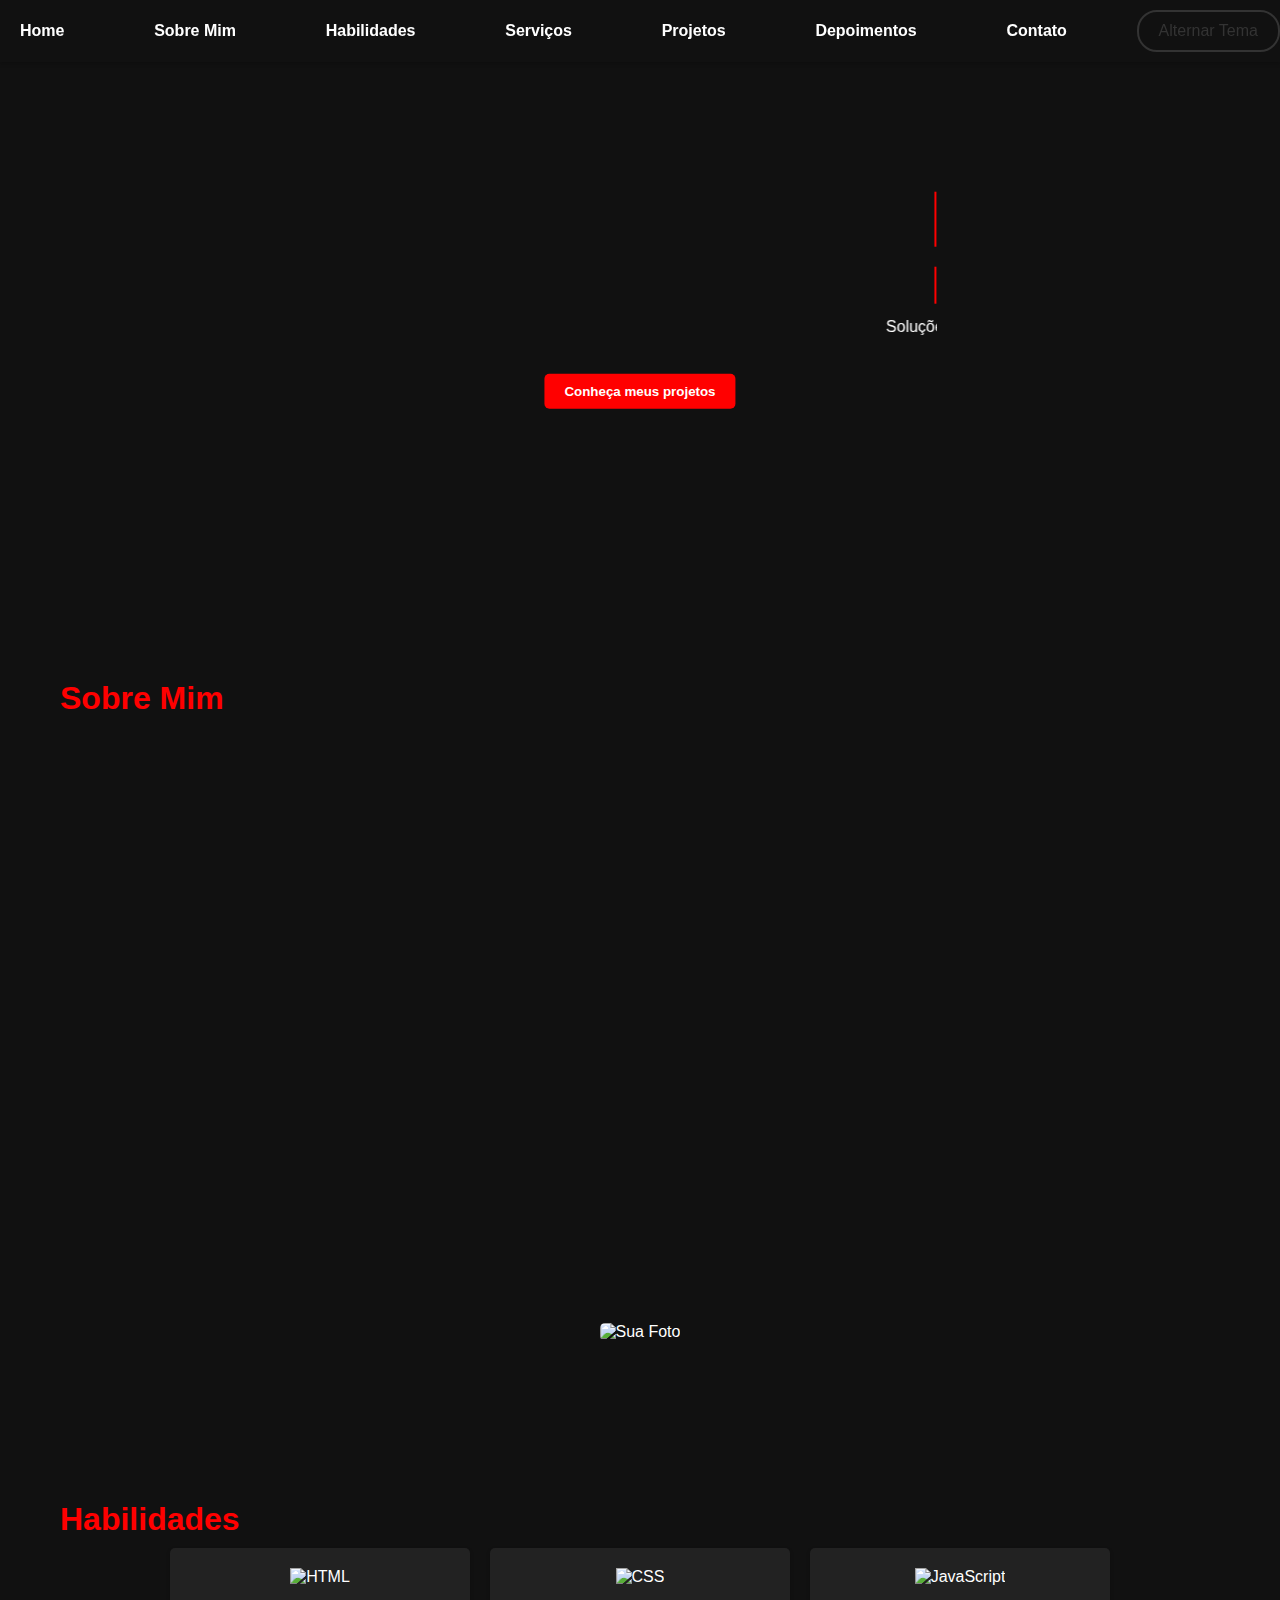
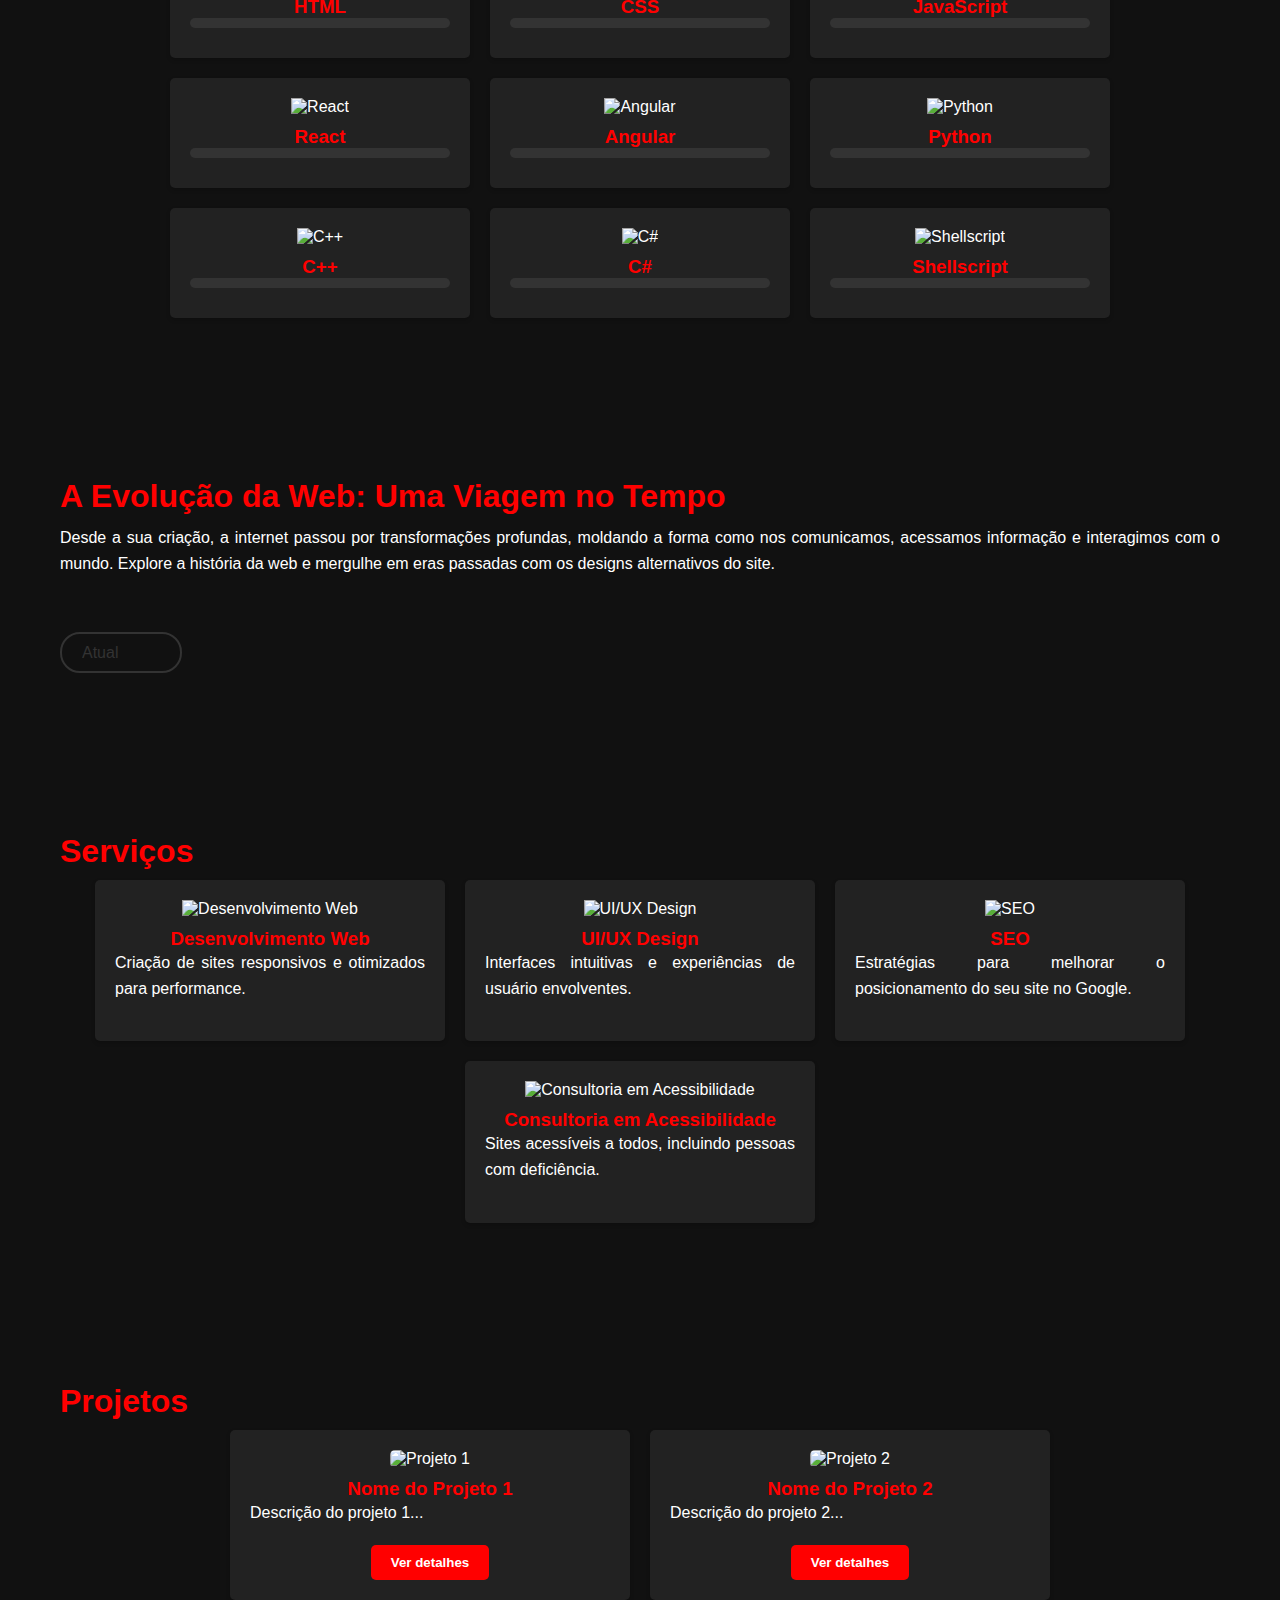
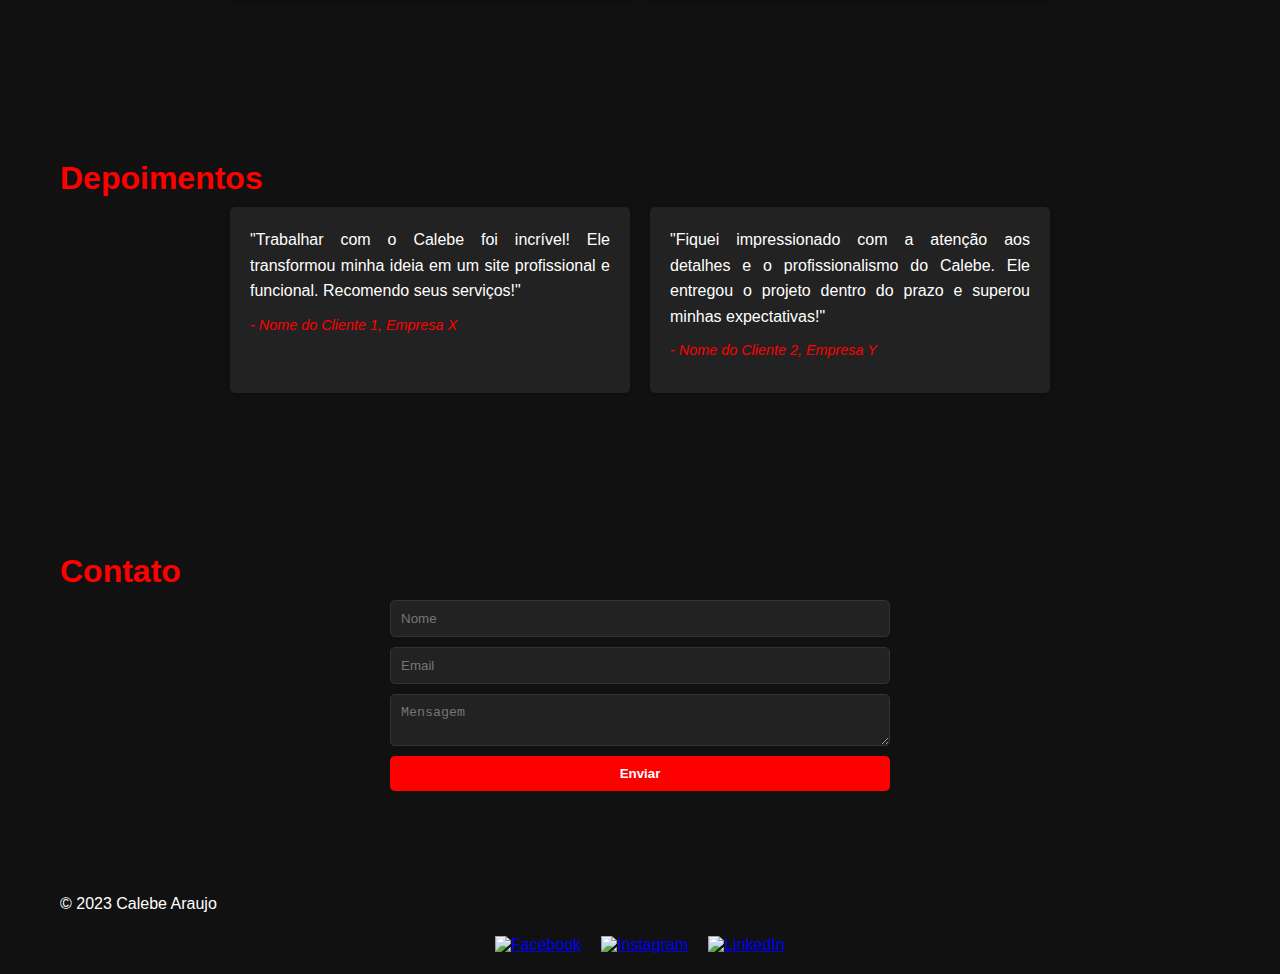
==== index.html @ b4e598ac "Carrocel no titulo" ====
<!DOCTYPE html>
<html lang="pt-BR">
<head>
    <meta charset="UTF-8">
    <meta name="viewport" content="width=device-width, initial-scale=1.0">
    <title>Calebe Araujo - Web Designer & Desenvolvedor</title>
    <link rel="stylesheet" href="./src/styles/styles.css">
    <link rel="stylesheet" href="https://cdnjs.cloudflare.com/ajax/libs/animate.css/4.1.1/animate.css" />
    <link rel="stylesheet" href="" id="theme-style">
    <link rel="stylesheet" href="caminho/para/light-theme.css" id="theme-style">

</head>
<body>
    <div class="page-loader">
        <div class="loader-animation"></div>
    </div>
    
    <header>
            <nav>
                <a href="#home">Home</a>
                <a href="#sobre">Sobre Mim</a>
                <a href="#habilidades">Habilidades</a>
                <a href="#servicos">Serviços</a> 
                <a href="#projetos">Projetos</a>
                <a href="#depoimentos">Depoimentos</a> 
                <a href="#contato">Contato</a>
                <div class="mode-toggle">
                    <button id="mode-toggle-button" class="rounded-button">Alternar Tema</button>
                </div>

            </nav>
    </header>

    <section id="home" class="hero-section">
        <div class="hero">
            <div class="container">
                <div class="hero-text">
                    <h1 class="typing-animation">Calebe Araujo</h1>
                    <h2 class="typing-animation">Web Designer & Desenvolvedor</h2>
                    <marquee behavior="" direction=""><p>Soluções inovadoras e impactantes para o seu negócio.</p></marquee>
                    <button class="btn">Conheça meus projetos</button>
                </div>
            </div>
        </div>
    </section>

    <section id="sobre" class="section">
        <div class="container">
            <h2>Sobre Mim</h2>
            <div class="about-content">
                <div class="about-text"> 
                    <p>Aos 12 anos, me aventurei no mundo da programação com o Scratch-MIT, abrindo as portas para um universo de possibilidades. Mergulhei no fascinante mundo do webdesign e da manutenção de computadores, ampliando meus conhecimentos e habilidades. A música também sempre me encantou, explorando diversos instrumentos e melodias.</p><br>
                    <p>Habilidades que me definem: organização, liderança e comunicação.</p><br>
                    <p>Contribuições para a comunidade: representante de turma, organizador de eventos e líder do grupo de ação estudantil.</p><br>
                    <p>Projetos que me orgulham: visita técnica a empresas de tecnologia e criação do grupo de ação estudantil.</p><br>
                    <p>Minha filosofia: Acredito que a tecnologia é uma ferramenta poderosa para transformar o mundo. Através da minha paixão pela área, busco contribuir para o desenvolvimento de soluções inovadoras e impactantes.</p><br>
                    <p>Objetivos: aprimorar minhas habilidades, construir uma carreira de sucesso e inspirar outras pessoas.</p><br><br><br>
                    <p>Pronto para os próximos desafios!</p><br><br>
                </div>
                <div class="about-image">
                    <img src="sua-foto.jpg" alt="Sua Foto">
                </div>
            </div>
        </div>
    </section>

    <section class="tools">

    </section>

    <section id="habilidades" class="section">
        <div class="container">
            <h2>Habilidades</h2>
            <div class="skills-container">
                <div class="skill" data-skill-level="90%"> 
                    <img src="icon-html.svg" alt="HTML">
                    <h3>HTML</h3>
                    <div class="progress-bar">
                        <div class="progress"></div>
                    </div>
                </div>
                <div class="skill" data-skill-level="85%">
                    <img src="icon-css.svg" alt="CSS">
                    <h3>CSS</h3>
                    <div class="progress-bar">
                        <div class="progress"></div>
                    </div>
                </div>
                <div class="skill" data-skill-level="75%">
                    <img src="icon-javascript.svg" alt="JavaScript">
                    <h3>JavaScript</h3>
                    <div class="progress-bar">
                        <div class="progress"></div>
                    </div>
                </div>
                <div class="skill" data-skill-level="65%">
                    <img src="icon-react.svg" alt="React">
                    <h3>React</h3>
                    <div class="progress-bar">
                        <div class="progress"></div>
                    </div>
                </div>
                <div class="skill" data-skill-level="55%">
                    <img src="icon-angular.svg" alt="Angular">
                    <h3>Angular</h3>
                    <div class="progress-bar">
                        <div class="progress"></div>
                    </div>
                </div>
                <div class="skill" data-skill-level="70%">
                    <img src="icon-python.svg" alt="Python">
                    <h3>Python</h3>
                    <div class="progress-bar">
                        <div class="progress"></div>
                    </div>
                </div>
                <div class="skill" data-skill-level="60%">
                    <img src="icon-c++.svg" alt="C++">
                    <h3>C++</h3>
                    <div class="progress-bar">
                        <div class="progress"></div>
                    </div>
                </div>
                <div class="skill" data-skill-level="60%">
                    <img src="icon-csharp.svg" alt="C#">
                    <h3>C#</h3>
                    <div class="progress-bar">
                        <div class="progress"></div>
                    </div>
                </div>
                <div class="skill" data-skill-level="60%">
                    <img src="icon-shellscript.svg" alt="Shellscript">
                    <h3>Shellscript</h3>
                    <div class="progress-bar">
                        <div class="progress"></div>
                    </div>
                </div>
                <!-- Outras habilidades... -->
            </div>
        </div>
    </section>


    <section id="manual" class="section">
        <div class="container">
            <h2>A Evolução da Web: Uma Viagem no Tempo</h2>
            <p>Desde a sua criação, a internet passou por transformações profundas, moldando a forma como nos comunicamos, acessamos informação e interagimos com o mundo. Explore a história da web e mergulhe em eras passadas com os designs alternativos do site.</p> <br><br>
            <div class="era-selector">
                <select id="era">
                    <option value="modern">Atual</option>
                    <option value="2015s">2015s</option>
                    <option value="2010s">2010s</option>
                    <option value="2005Dark">2005sDark</option>
                    <option value="2005s">2005s</option>
                    <option value="2000s">2000s</option>
                    <option value="1995s">1995s</option>
                    <option value="1990s">1990s</option>
                    <option value="1985s">1985s</option>
                    <option value="1980s">1980s</option>
                    <option value="1975s">1975s</option>
                    <option value="1970s">1970s</option>
                </select>
            </div> 
                </div>
            </div>
        </div>
    </section>


    <section id="servicos" class="section"> 
        <div class="container">
            <h2>Serviços</h2>
            <div class="services-container"> 
                <div class="service"> 
                    <img src="icon-webdev.svg" alt="Desenvolvimento Web"> 
                    <h3>Desenvolvimento Web</h3>
                    <p>Criação de sites responsivos e otimizados para performance.</p>
                </div>
                <div class="service">
                    <img src="icon-design.svg" alt="UI/UX Design"> 
                    <h3>UI/UX Design</h3>
                    <p>Interfaces intuitivas e experiências de usuário envolventes.</p>
                </div>
                <div class="service">
                    <img src="icon-seo.svg" alt="SEO"> 
                    <h3>SEO</h3>
                    <p>Estratégias para melhorar o posicionamento do seu site no Google.</p>
                </div>
                <div class="service"> 
                    <img src="icon-acessibilidade.svg" alt="Consultoria em Acessibilidade"> 
                    <h3>Consultoria em Acessibilidade</h3>
                    <p>Sites acessíveis a todos, incluindo pessoas com deficiência.</p>
                </div>
            </div>
        </div>
    </section>

    <section id="projetos" class="section">
        <div class="container">
            <h2>Projetos</h2>
            <div class="projects-container">
                <div class="project">
                    <img src="projeto1.jpg" alt="Projeto 1">
                    <h3>Nome do Projeto 1</h3>
                    <p>Descrição do projeto 1...</p>
                    <button class="btn">Ver detalhes</button>
                </div>
                <div class="project">
                    <img src="projeto2.jpg" alt="Projeto 2">
                    <h3>Nome do Projeto 2</h3>
                    <p>Descrição do projeto 2...</p>
                    <button class="btn">Ver detalhes</button>
                </div>
                <!-- Outros projetos... -->
            </div>
        </div>
    </section>

    <section id="depoimentos" class="section">
        <div class="container">
            <h2>Depoimentos</h2>
            <div class="testimonials-container"> 
                <div class="testimonial">
                    <p>"Trabalhar com o Calebe foi incrível! Ele transformou minha ideia em um site profissional e funcional. Recomendo seus serviços!"</p>
                    <p class="author">- Nome do Cliente 1, Empresa X</p> 
                </div>
                <div class="testimonial">
                    <p>"Fiquei impressionado com a atenção aos detalhes e o profissionalismo do Calebe. Ele entregou o projeto dentro do prazo e superou minhas expectativas!"</p>
                    <p class="author">- Nome do Cliente 2, Empresa Y</p> 
                </div>
            </div>
        </div>
    </section>

    <section id="contato" class="section">
        <div class="container">
            <h2>Contato</h2>
            <form action="#">
                <input type="text" placeholder="Nome" required>
                <input type="email" placeholder="Email" required>
                <textarea placeholder="Mensagem" required></textarea>
                <button type="submit" class="btn">Enviar</button>
            </form>
        </div>
    </section>


    <footer>
        <div class="container">
            <p>© 2023 Calebe Araujo</p>
            <div class="social-links">
                <a href="#">
                    <img src="icon-facebook.svg" alt="Facebook">
                </a>
                <a href="#">
                    <img src="icon-instagram.svg" alt="Instagram">
                </a>
                <a href="#">
                    <img src="icon-linkedin.svg" alt="LinkedIn">
                </a>
            </div>
        </div>
    </footer>
    <script src="https://cdnjs.cloudflare.com/ajax/libs/wow/1.1.2/wow.min.js"></script> 
    <script src="./src/scripts/scripts.js"></script>
</body>
</html>
---- src/styles/styles.css ----
/* src/styles/styles.css */

/* Reset básico */
* {
    margin: 0;
    padding: 0;
    box-sizing: border-box;
    transition: background-color 0.5s, color 0.5s;
}

body {
    font-family: 'San Francisco', sans-serif;
    background-color: #111;
    color: #fff;
    overflow-x: hidden;
}

.rounded-button {
    display: inline-block;
    padding: 10px 20px;
    border: 2px solid #333;
    border-radius: 20px;
    background-color: transparent;
    color: #333;
    font-size: 16px;
    text-align: center;
    text-decoration: none;
    cursor: pointer;
    transition: background-color 0.3s, color 0.3s, border-color 0.3s;
}

.rounded-button:hover {
    background-color: #;
    color: #fff;
}

.rounded-button:active {
    background-color: #555;
    border-color: #555;
    color: #fff;
}


/* Estilo para o seletor de eras */
#era {
    appearance: none;
    -webkit-appearance: none;
    -moz-appearance: none;
    padding: 10px 20px;
    border: 2px solid #333;
    border-radius: 20px;
    background-color: transparent;
    color: #333;
    font-size: 16px;
    cursor: pointer;
    transition: background-color 0.3s, color 0.3s, border-color 0.3s;
    margin-right: 10px;
}




/* Cabeçalho */
header {
    background-color: #111;
    padding: 10px 0;
    box-shadow: 0 2px 4px rgba(0, 0, 0, 0.2);
    position: fixed;
    top: 0;
    width: 100%;
    z-index: 10;
}

.container-top {
    max-width: 1200px;
    display: flex;
    flex-direction: row;
}

.toggle-button-teme {
    background-color: #f5f5f5;
    border-radius: 20px;
}

.container {
    max-width: 1200px;
    margin: 0 auto;
    padding: 0 20px;
}

nav {
    display: flex;
    justify-content: space-between;
    align-items: center;
}

nav a {
    color: #fff;
    text-decoration: none;
    padding: 10px 20px;
    transition: all 0.3s ease;
    font-weight: bold;
}

nav a:hover {
    color: #ff0000;
}

/* Títulos */
h1, h2, h3 {
    font-weight: bold;
    color: #ff0000;
}

h1 {
    font-size: 3em;
    margin-bottom: 20px;
}

h2 {
    font-size: 2em;
    margin-bottom: 10px;
}

p {
    line-height: 1.6;
    margin-bottom: 20px;
    text-align: justify;
}

/* Botão */
.btn {
    background-color: #ff0000;
    color: #fff;
    border: none;
    padding: 10px 20px;
    border-radius: 5px;
    cursor: pointer;
    transition: all 0.3s ease;
    font-weight: bold;
}

.btn:hover {
    background-color: #d90000;
}

/* Seção Hero */
.hero-section {
    padding: 100px 0;
    text-align: center;
}

.hero {
    position: relative;
    overflow: hidden;
    background-image: url("hero-background.jpg"); /* Substitua pela URL da sua imagem */
    background-size: cover;
    background-position: center;
    min-height: 400px;
}

.hero-text {
    position: absolute;
    top: 50%;
    left: 50%;
    transform: translate(-50%, -50%);
    text-align: center;
    color: #fff;
    z-index: 1;
}

.hero-text p {
    margin-bottom: 30px;
}

/* Seções */
.section {
    padding: 80px 0;
}

/* Sobre Mim */
.about-content {
    display: flex;
    flex-wrap: wrap;
    align-items: center;
}

.about-text {
    flex: 1 1 60%;
    margin-right: 40px;
    margin-bottom: 20px;
}

.about-image {
    flex: 1 1 40%;
    text-align: center;
}

.about-image img {
    max-width: 100%;
    height: auto;
    border-radius: 5px;
}

/* Habilidades */
.skills-container {
    display: flex;
    flex-wrap: wrap;
    justify-content: center;
    gap: 20px;
}

.skill {
    background-color: #222;
    padding: 20px;
    border-radius: 5px;
    box-shadow: 0 2px 4px rgba(0, 0, 0, 0.2);
    text-align: center;
    width: 100%;
    max-width: 300px;
    transition: transform 0.3s ease;
}

.skill img {
    width: 50px;
    margin-bottom: 10px;
}

.progress-bar {
    width: 100%;
    height: 10px;
    background-color: #333;
    border-radius: 5px;
    margin-bottom: 10px;
    overflow: hidden;
}

.progress {
    background-color: #ff0000;
    height: 100%;
    border-radius: 5px;
    width: 0;
    animation: progress-bar 2s ease forwards;
}

@keyframes progress-bar {
    to {
        width: 100%;
    }
}

.skill:hover {
    transform: scale(1.1);
}

/* Serviços */
.services-container {
    display: flex;
    flex-wrap: wrap;
    justify-content: center;
    gap: 20px;
}

.service {
    background-color: #222;
    padding: 20px;
    border-radius: 5px;
    box-shadow: 0 2px 4px rgba(0, 0, 0, 0.2);
    text-align: center;
    width: 100%;
    max-width: 350px;
    transition: transform 0.3s ease;
}

.service:hover {
    transform: scale(1.05);
}

.service img {
    width: 50px;
    height: 50px;
    margin: 0 auto 10px auto;
}

/* Projetos */
.projects-container {
    display: flex;
    flex-wrap: wrap;
    justify-content: center;
    gap: 20px;
}

.project {
    background-color: #222;
    padding: 20px;
    border-radius: 5px;
    box-shadow: 0 2px 4px rgba(0, 0, 0, 0.2);
    text-align: center;
    width: 100%;
    max-width: 400px;
    transition: transform 0.3s ease, opacity 0.5s ease, transform 0.5s ease;
    opacity: 0;
    transform: translateY(20px);
}

.project img {
    width: 100%;
    height: 200px;
    object-fit: cover;
    border-radius: 5px;
    margin-bottom: 10px;
    transition: transform 0.5s ease-in-out;
}

.project:nth-child(1) {
    animation-delay: 0.2s;
}

.project:nth-child(2) {
    animation-delay: 0.4s;
}

.projects-container:hover .project {
    opacity: 1;
    transform: translateY(0);
}

.project:hover img {
    transform: scale(1.1);
}

/* Depoimentos */
.testimonials-container {
    display: flex;
    flex-wrap: wrap;
    justify-content: center;
    gap: 20px;
}

.testimonial {
    background-color: #222;
    padding: 20px;
    border-radius: 5px;
    box-shadow: 0 2px 4px rgba(0, 0, 0, 0.2);
    text-align: center;
    width: 100%;
    max-width: 400px;
}

.testimonial p {
    margin-bottom: 10px;
}

.testimonial .author {
    font-style: italic;
    font-size: 0.9em;
    color: #ff0000;
}

/* Formulário de Contato */
form {
    display: flex;
    flex-direction: column;
    width: 100%;
    max-width: 500px;
    margin: 0 auto;
}

input[type="text"], input[type="email"], textarea {
    padding: 10px;
    margin-bottom: 10px;
    border: 1px solid #333;
    border-radius: 5px;
    background-color: #222;
    color: #fff;
}

textarea {
    resize: vertical;
}

button[type="submit"] {
    background-color: #ff0000;
    color: #fff;
    border: none;
    padding: 10px;
    border-radius: 5px;
    cursor: pointer;
    transition: all 0.3s ease;
}

button[type="submit"]:hover {
    background-color: #d90000;
}

/* Rodapé */
footer {
    text-align: center;
    padding: 20px 0;
    background-color: #111;
    color: #fff;
}

.social-links {
    display: flex;
    justify-content: center;
    align-items: center;
    margin-top: 10px;
}

.social-links a {
    margin: 0 10px;
    transition: transform 0.3s ease;
}

.social-links img {
    width: 30px;
    height: 30px;
}

.social-links a:hover {
    transform: scale(1.2);
}

/* Animações */
.typing-animation {
    overflow: hidden;
    white-space: nowrap;
    border-right: 2px solid #ff0000;
    animation: typing 3s steps(30, end) forwards;
}

@keyframes typing {
    from {
        width: 0;
    }
    to {
        width: 100%;
    }
}

.about-text {
    opacity: 0;
    transform: translateY(10px);
    transition: opacity 0.5s ease-in-out, transform 0.5s ease-in-out;
}

.about-text.animated {
    opacity: 1;
    transform: translateY(0);
}

/* Media Queries para Responsividade */
@media screen and (max-width: 768px) {
    header{
        position:relative
    }
    
    nav {
        flex-direction: row;
        flex-wrap: wrap;
        justify-content: center;
    }

    nav a {
        padding: 10px 15px;
        white-space: nowrap;
    }

    .about-content {
        flex-direction: column;
    }

    .about-image {
        order: -1;
        margin-bottom: 20px;
    }

    .skill {
        max-width: 100%;
    }
}


/* Transições já adicionadas no reset básico */
* {
    margin: 0;
    padding: 0;
    box-sizing: border-box;
    transition: background-color 0.5s, color 0.5s;
}
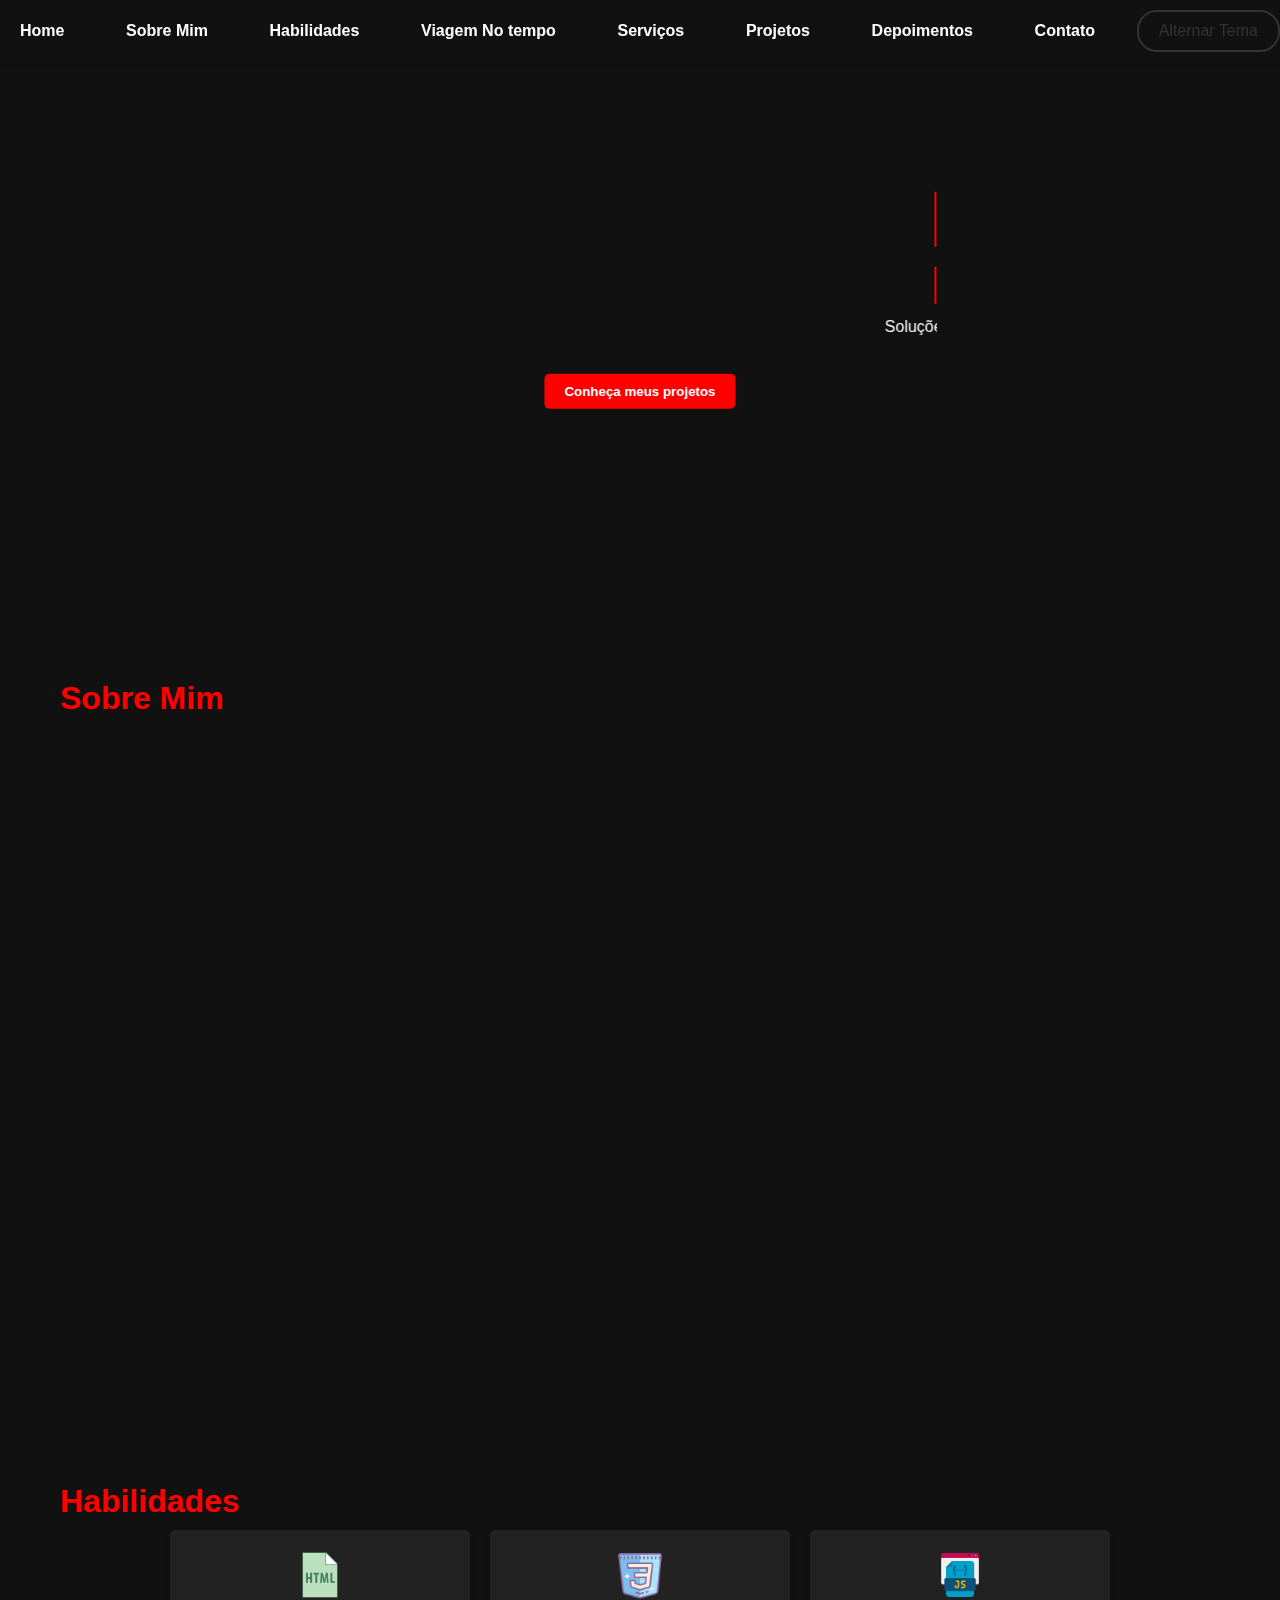
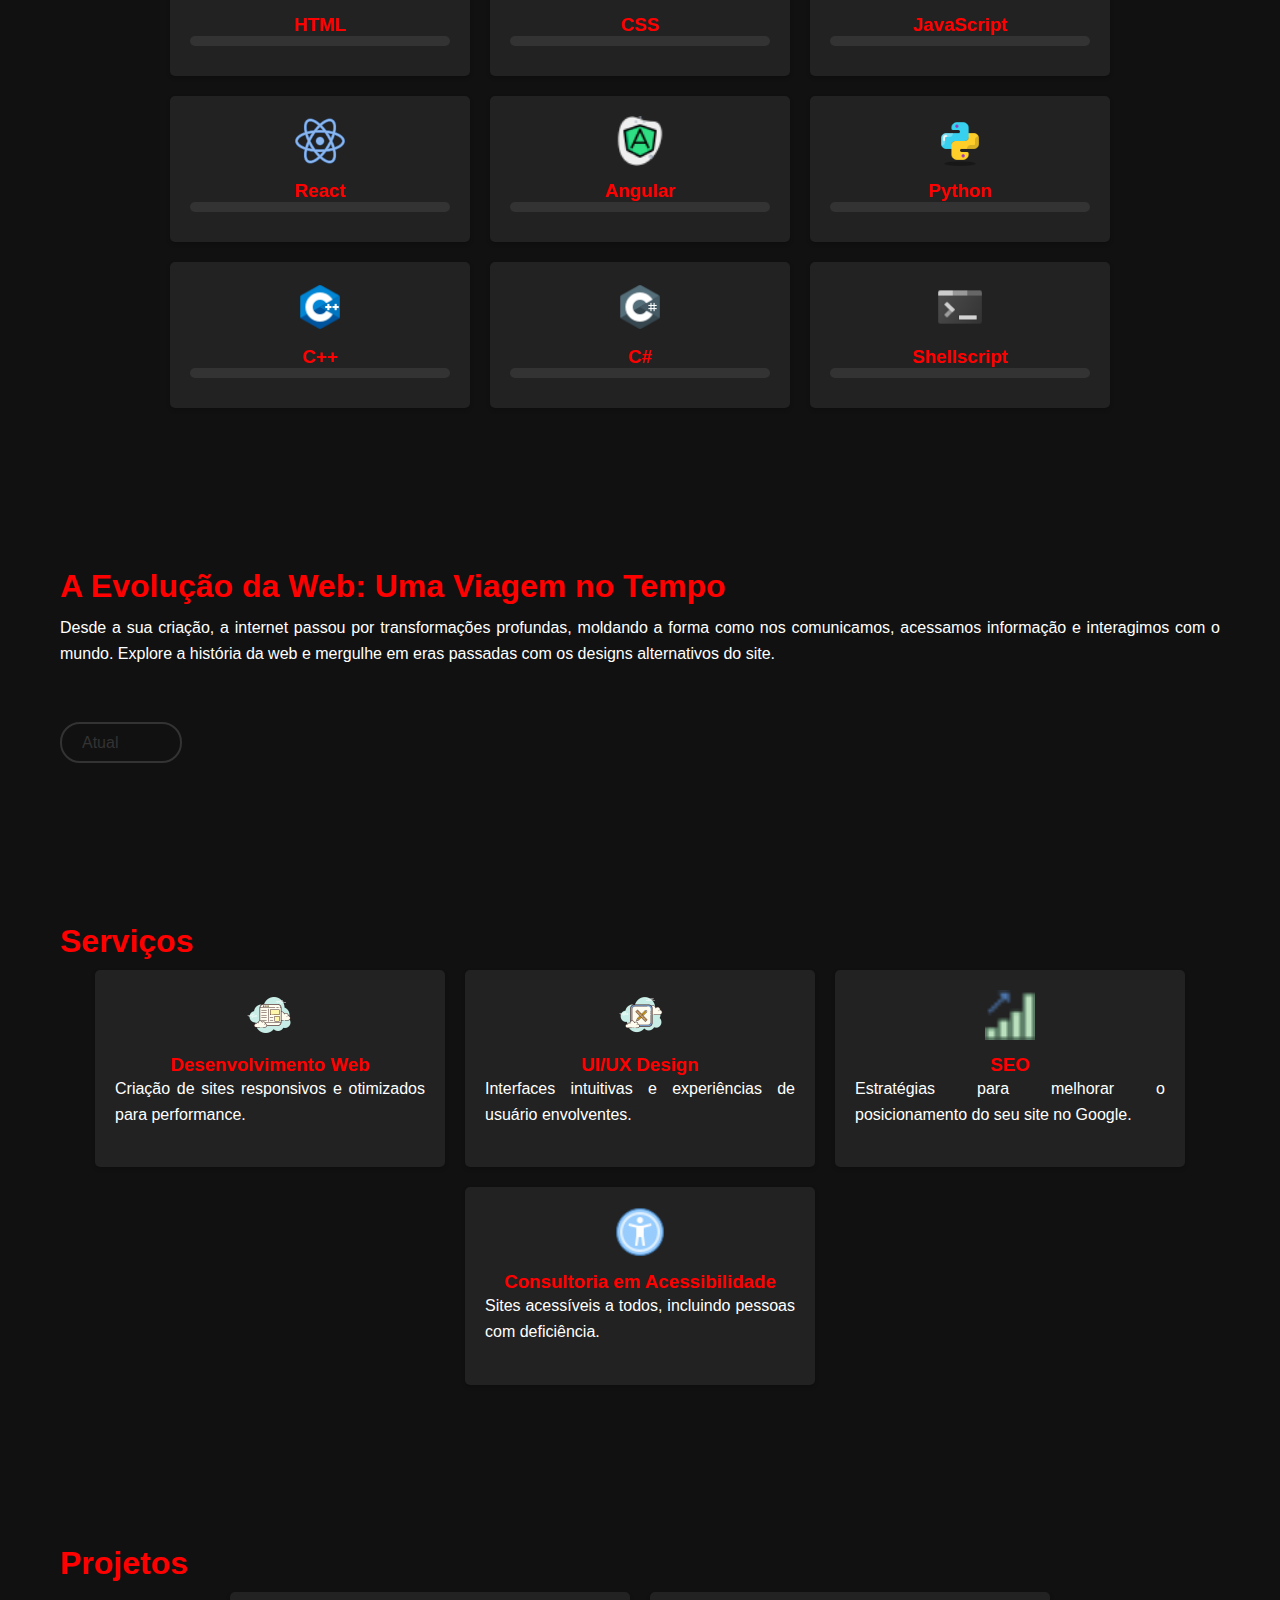
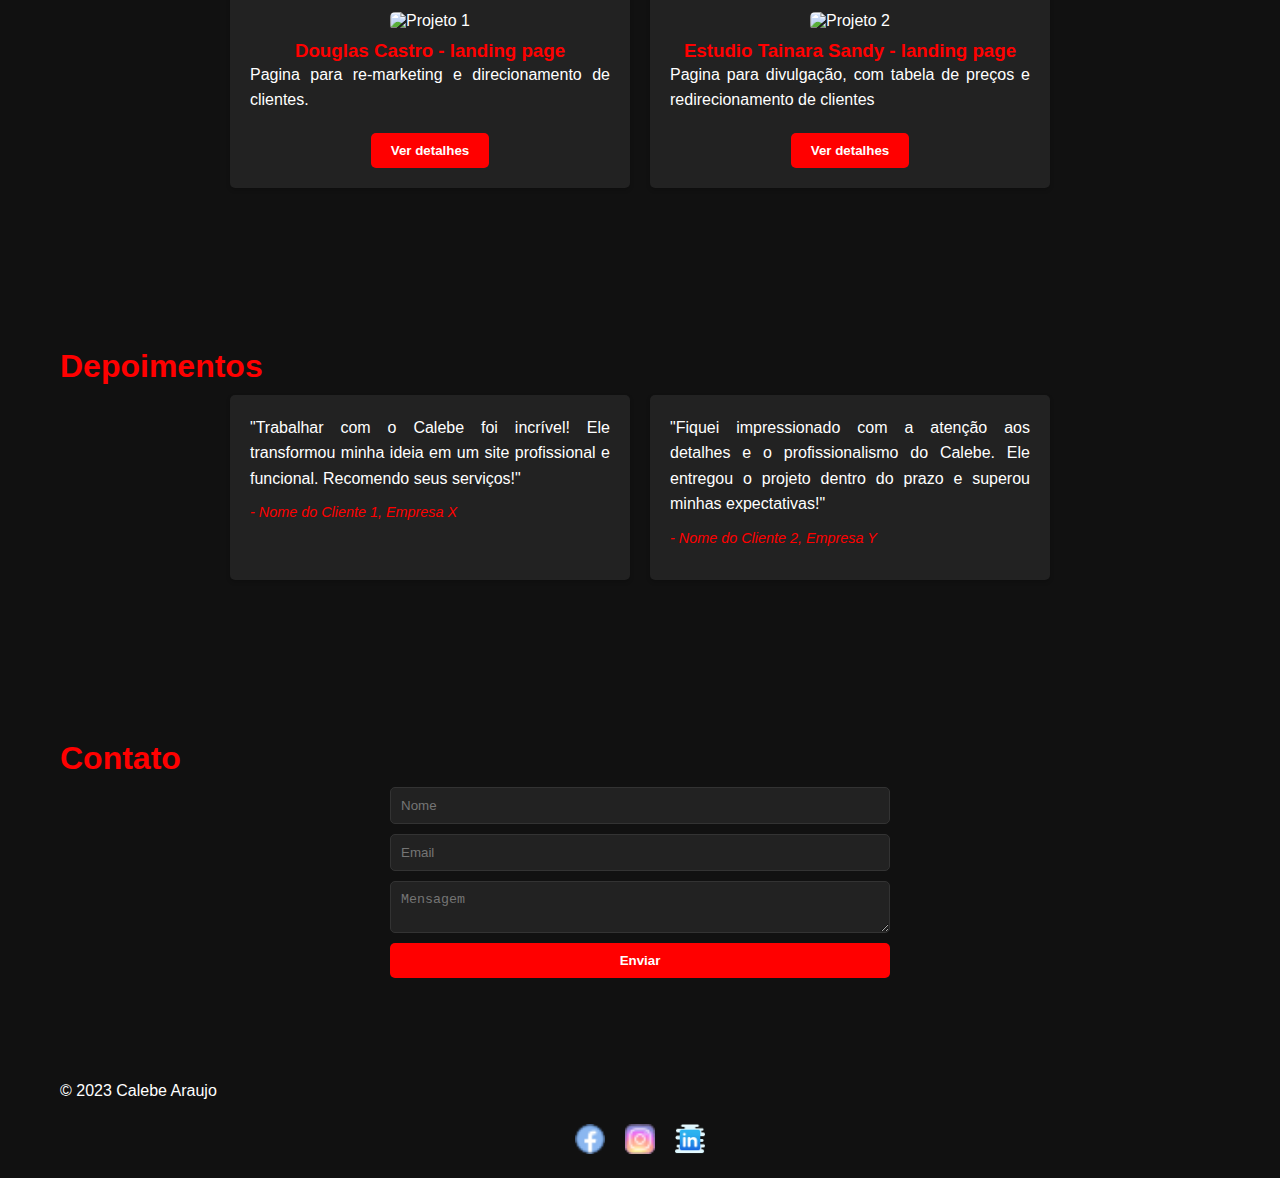
==== commit bb7f4bf5: "Imagen oculta" ====
--- a/index.html
+++ b/index.html
@@ -20,6 +20,7 @@
                 <a href="#home">Home</a>
                 <a href="#sobre">Sobre Mim</a>
                 <a href="#habilidades">Habilidades</a>
+                <a href="#manual">Viagem No tempo</a>
                 <a href="#servicos">Serviços</a> 
                 <a href="#projetos">Projetos</a>
                 <a href="#depoimentos">Depoimentos</a> 
@@ -57,9 +58,11 @@
                     <p>Objetivos: aprimorar minhas habilidades, construir uma carreira de sucesso e inspirar outras pessoas.</p><br><br><br>
                     <p>Pronto para os próximos desafios!</p><br><br>
                 </div>
+<!--
                 <div class="about-image">
-                    <img src="sua-foto.jpg" alt="Sua Foto">
-                </div>
+                    <img src=".minhafoto.jpg" alt="Sua Foto">
+                </div>
+-->
             </div>
         </div>
     </section>
@@ -73,63 +76,63 @@
             <h2>Habilidades</h2>
             <div class="skills-container">
                 <div class="skill" data-skill-level="90%"> 
-                    <img src="icon-html.svg" alt="HTML">
+                    <img src="[data-uri]">
                     <h3>HTML</h3>
                     <div class="progress-bar">
                         <div class="progress"></div>
                     </div>
                 </div>
                 <div class="skill" data-skill-level="85%">
-                    <img src="icon-css.svg" alt="CSS">
+                    <img src="[data-uri]">
                     <h3>CSS</h3>
                     <div class="progress-bar">
                         <div class="progress"></div>
                     </div>
                 </div>
                 <div class="skill" data-skill-level="75%">
-                    <img src="icon-javascript.svg" alt="JavaScript">
+                    <img src="[data-uri]">
                     <h3>JavaScript</h3>
                     <div class="progress-bar">
                         <div class="progress"></div>
                     </div>
                 </div>
                 <div class="skill" data-skill-level="65%">
-                    <img src="icon-react.svg" alt="React">
+                    <img src="[data-uri]">
                     <h3>React</h3>
                     <div class="progress-bar">
                         <div class="progress"></div>
                     </div>
                 </div>
                 <div class="skill" data-skill-level="55%">
-                    <img src="icon-angular.svg" alt="Angular">
+                    <img src="[data-uri]">
                     <h3>Angular</h3>
                     <div class="progress-bar">
                         <div class="progress"></div>
                     </div>
                 </div>
                 <div class="skill" data-skill-level="70%">
-                    <img src="icon-python.svg" alt="Python">
+                    <img src="[data-uri]">
                     <h3>Python</h3>
                     <div class="progress-bar">
                         <div class="progress"></div>
                     </div>
                 </div>
                 <div class="skill" data-skill-level="60%">
-                    <img src="icon-c++.svg" alt="C++">
+                    <img src="[data-uri]">
                     <h3>C++</h3>
                     <div class="progress-bar">
                         <div class="progress"></div>
                     </div>
                 </div>
                 <div class="skill" data-skill-level="60%">
-                    <img src="icon-csharp.svg" alt="C#">
+                    <img src="[data-uri]">
                     <h3>C#</h3>
                     <div class="progress-bar">
                         <div class="progress"></div>
                     </div>
                 </div>
                 <div class="skill" data-skill-level="60%">
-                    <img src="icon-shellscript.svg" alt="Shellscript">
+                    <img src="[data-uri]">
                     <h3>Shellscript</h3>
                     <div class="progress-bar">
                         <div class="progress"></div>
@@ -172,22 +175,22 @@
             <h2>Serviços</h2>
             <div class="services-container"> 
                 <div class="service"> 
-                    <img src="icon-webdev.svg" alt="Desenvolvimento Web"> 
+                    <img src="[data-uri]">
                     <h3>Desenvolvimento Web</h3>
                     <p>Criação de sites responsivos e otimizados para performance.</p>
                 </div>
                 <div class="service">
-                    <img src="icon-design.svg" alt="UI/UX Design"> 
+                    <img src="[data-uri]">
                     <h3>UI/UX Design</h3>
                     <p>Interfaces intuitivas e experiências de usuário envolventes.</p>
                 </div>
                 <div class="service">
-                    <img src="icon-seo.svg" alt="SEO"> 
+                    <img src="[data-uri]">
                     <h3>SEO</h3>
                     <p>Estratégias para melhorar o posicionamento do seu site no Google.</p>
                 </div>
                 <div class="service"> 
-                    <img src="icon-acessibilidade.svg" alt="Consultoria em Acessibilidade"> 
+                    <img src="[data-uri]">
                     <h3>Consultoria em Acessibilidade</h3>
                     <p>Sites acessíveis a todos, incluindo pessoas com deficiência.</p>
                 </div>
@@ -200,15 +203,15 @@
             <h2>Projetos</h2>
             <div class="projects-container">
                 <div class="project">
-                    <img src="projeto1.jpg" alt="Projeto 1">
-                    <h3>Nome do Projeto 1</h3>
-                    <p>Descrição do projeto 1...</p>
+                    <img src="./src/img/Douglas.png" alt="Projeto 1">
+                    <h3>Douglas Castro - landing page</h3>
+                    <p>Pagina para re-marketing e direcionamento de clientes.</p>
                     <button class="btn">Ver detalhes</button>
                 </div>
                 <div class="project">
-                    <img src="projeto2.jpg" alt="Projeto 2">
-                    <h3>Nome do Projeto 2</h3>
-                    <p>Descrição do projeto 2...</p>
+                    <img src="./src/img/Tainara.png" alt="Projeto 2">
+                    <h3>Estudio Tainara Sandy - landing page</h3>
+                    <p>Pagina para divulgação, com tabela de preços e redirecionamento de clientes</p>
                     <button class="btn">Ver detalhes</button>
                 </div>
                 <!-- Outros projetos... -->
@@ -250,13 +253,13 @@
             <p>© 2023 Calebe Araujo</p>
             <div class="social-links">
                 <a href="#">
-                    <img src="icon-facebook.svg" alt="Facebook">
+                    <img src="[data-uri]">
                 </a>
                 <a href="#">
-                    <img src="icon-instagram.svg" alt="Instagram">
+                    <img src="[data-uri]">
                 </a>
                 <a href="#">
-                    <img src="icon-linkedin.svg" alt="LinkedIn">
+                    <img src="[data-uri]">
                 </a>
             </div>
         </div>
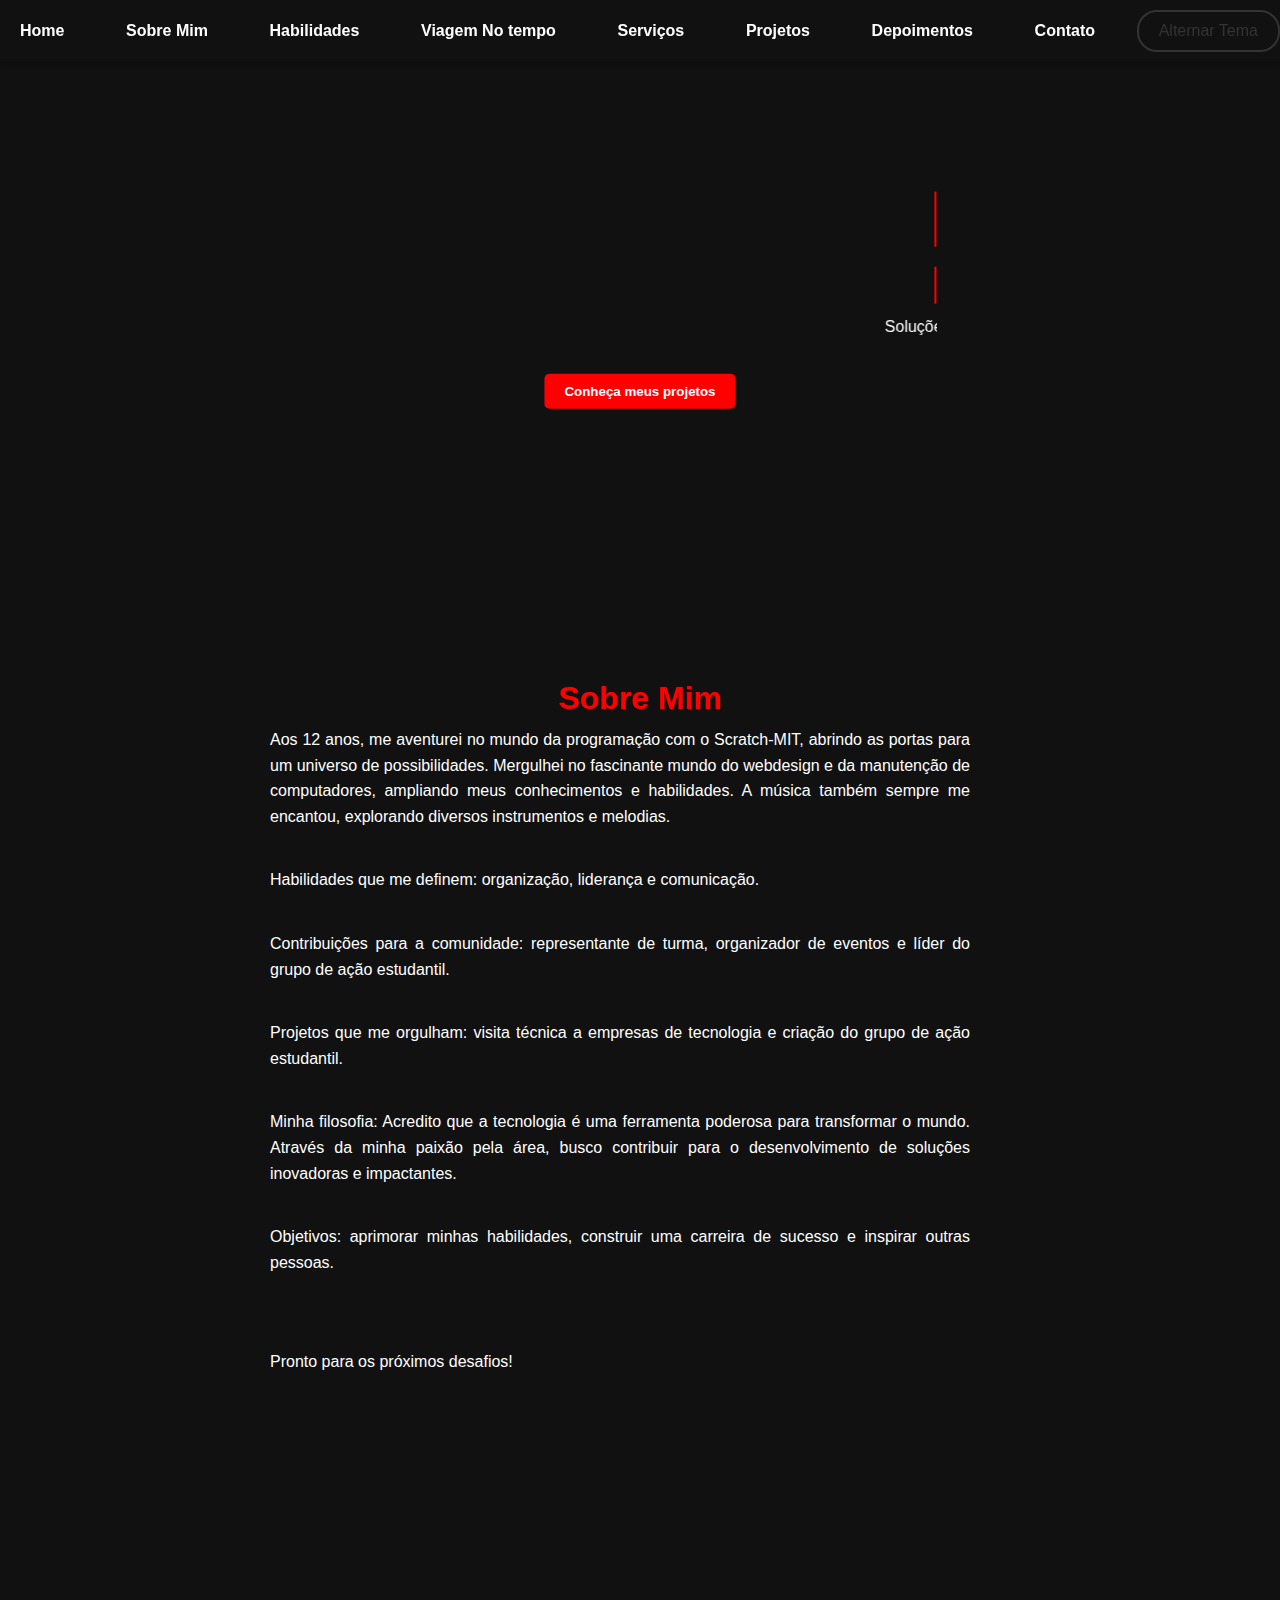
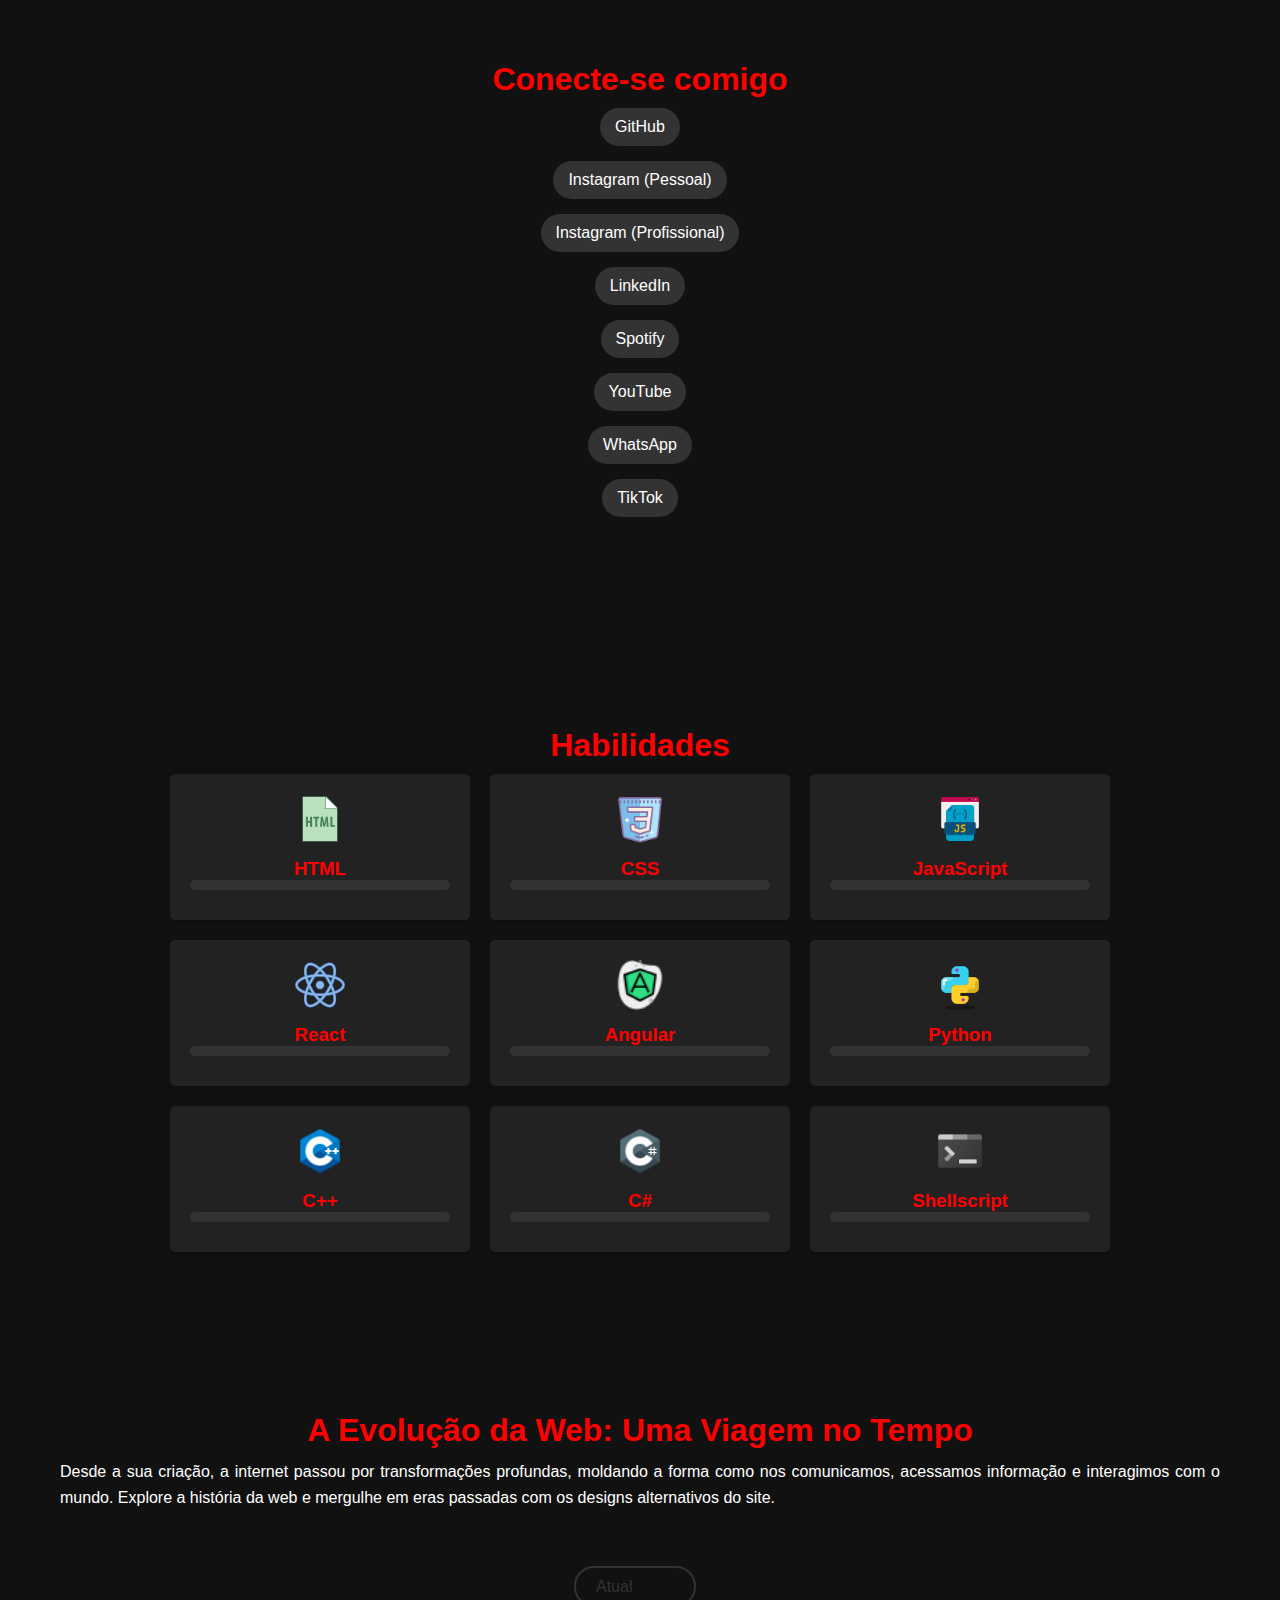
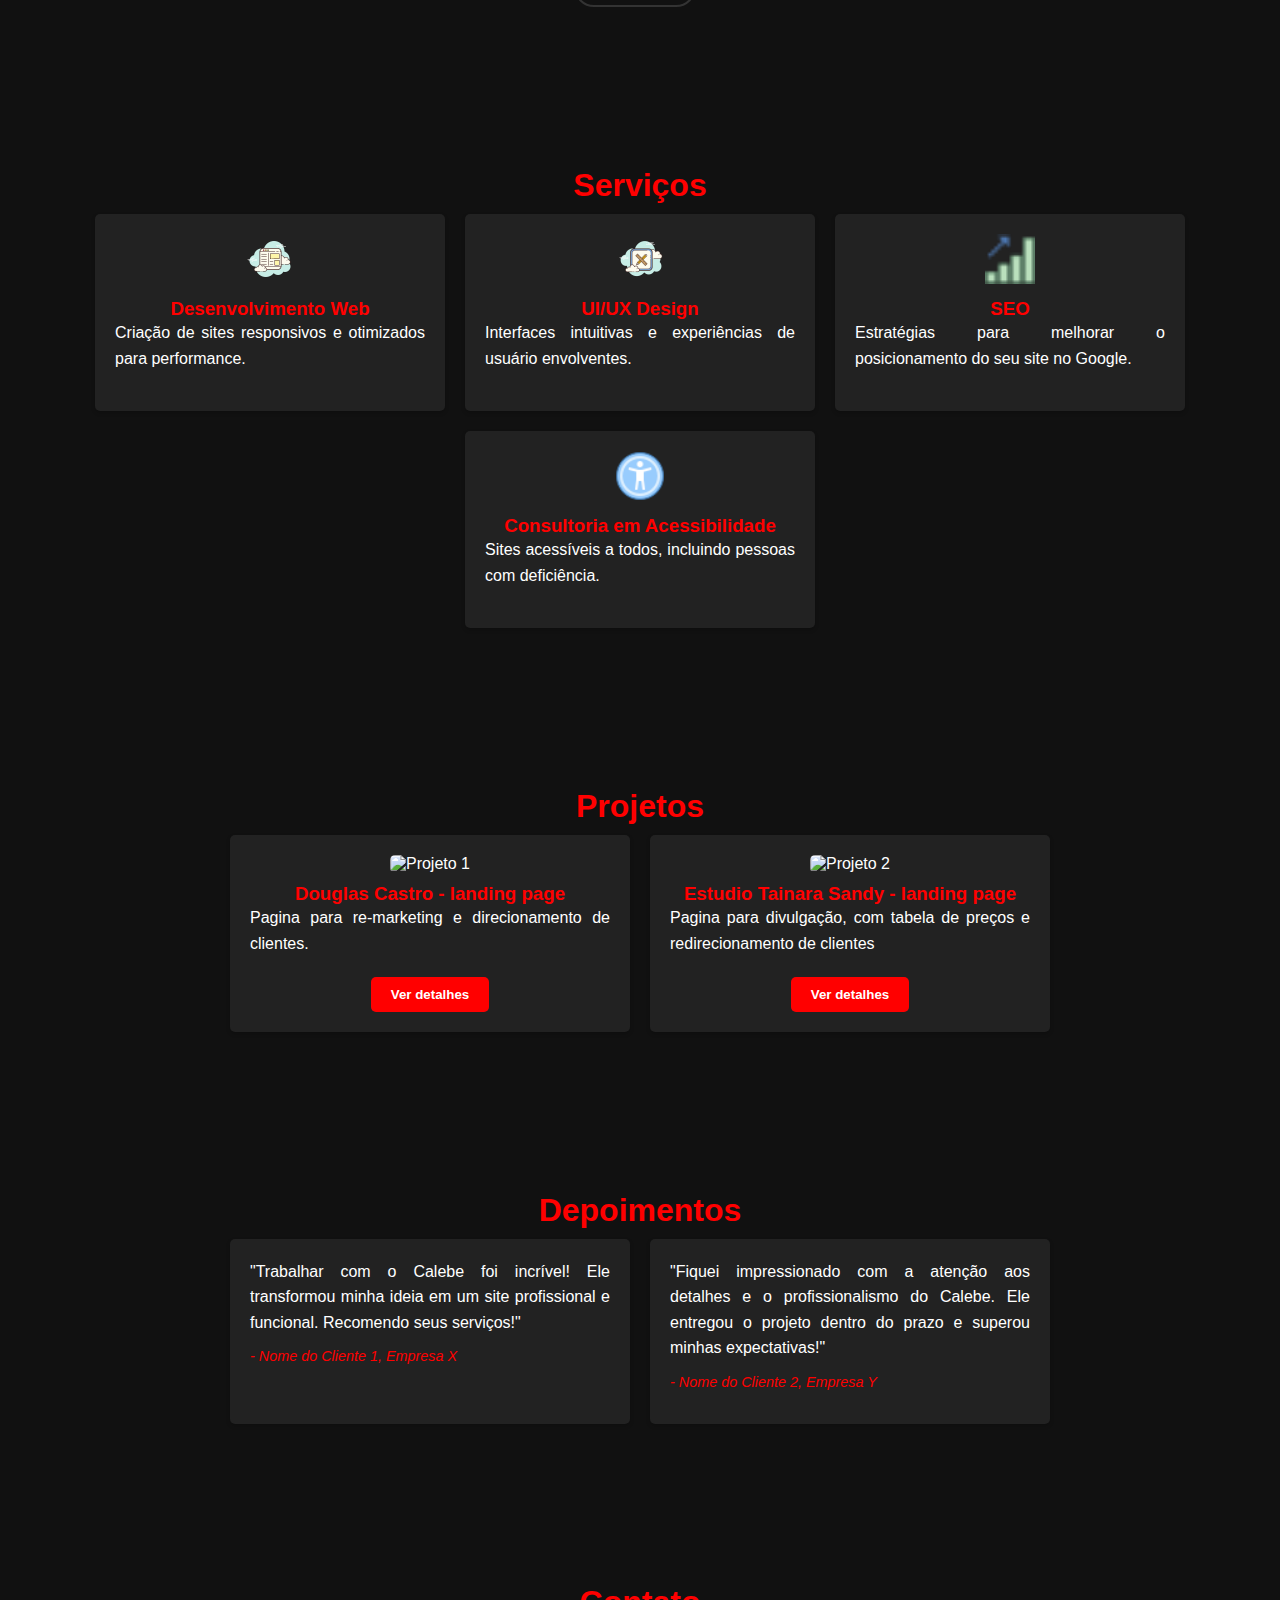
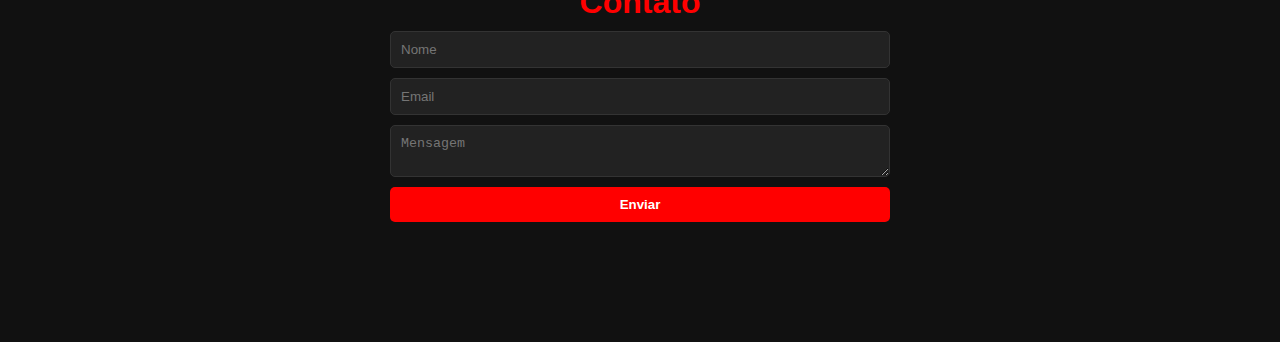
==== commit bedb3e6c: "add menu redes sociais" ====
--- a/index.html
+++ b/index.html
@@ -3,7 +3,10 @@
 <head>
     <meta charset="UTF-8">
     <meta name="viewport" content="width=device-width, initial-scale=1.0">
+    <meta=theme-color content="#111"/>
     <title>Calebe Araujo - Web Designer & Desenvolvedor</title>
+    
+    
     <link rel="stylesheet" href="./src/styles/styles.css">
     <link rel="stylesheet" href="https://cdnjs.cloudflare.com/ajax/libs/animate.css/4.1.1/animate.css" />
     <link rel="stylesheet" href="" id="theme-style">
@@ -67,6 +70,39 @@
         </div>
     </section>
 
+
+    <section id="redes-sociais" class="section">
+        <div class="social-container">
+          <h2>Conecte-se comigo</h2>
+          <div class="social-links">
+            <a href="https://github.com/Calebe-Dev" target="_blank" class="social-button github">
+              GitHub
+            </a>
+            <a href="https://www.instagram.com/calebe_original/" target="_blank" class="social-button instagram">
+              Instagram (Pessoal)
+            </a>
+            <a href="https://www.instagram.com/calebe.dev/" target="_blank" class="social-button instagram">
+              Instagram (Profissional)
+            </a>
+            <a href="www.linkedin.com/in/calebe-dev" target="_blank" class="social-button linkedin">
+              LinkedIn
+            </a>
+            <a href="https://open.spotify.com/user/22mqs5jgvsn76feymm45v7lpq?si=e2688ae4be574494" target="_blank" class="social-button spotify">
+              Spotify
+            </a>
+            <a href="https://www.youtube.com/@calebe_original" target="_blank" class="social-button youtube">
+              YouTube
+            </a>
+            <a href="" target="_blank" class="social-button whatsapp">
+              WhatsApp
+            </a>
+            <a href="" target="_blank" class="social-button tiktok">
+              TikTok
+            </a>
+          </div>
+        </div>
+      </section>
+
     <section class="tools">
 
     </section>
@@ -142,7 +178,6 @@
             </div>
         </div>
     </section>
-
 
     <section id="manual" class="section">
         <div class="container">
@@ -169,7 +204,6 @@
         </div>
     </section>
 
-
     <section id="servicos" class="section"> 
         <div class="container">
             <h2>Serviços</h2>
@@ -249,20 +283,7 @@
 
 
     <footer>
-        <div class="container">
-            <p>© 2023 Calebe Araujo</p>
-            <div class="social-links">
-                <a href="#">
-                    <img src="[data-uri]">
-                </a>
-                <a href="#">
-                    <img src="[data-uri]">
-                </a>
-                <a href="#">
-                    <img src="[data-uri]">
-                </a>
-            </div>
-        </div>
+        
     </footer>
     <script src="https://cdnjs.cloudflare.com/ajax/libs/wow/1.1.2/wow.min.js"></script> 
     <script src="./src/scripts/scripts.js"></script>
--- a/src/styles/styles.css
+++ b/src/styles/styles.css
@@ -86,7 +86,16 @@
     max-width: 1200px;
     margin: 0 auto;
     padding: 0 20px;
-}
+/**/
+  text-align: center; 
+  display: flex;
+  flex-direction: column; 
+  align-items: center;
+}
+
+/* .container { 
+  }*/
+
 
 nav {
     display: flex;
@@ -181,14 +190,17 @@
 /* Sobre Mim */
 .about-content {
     display: flex;
+    justify-content: space-between;
     flex-wrap: wrap;
     align-items: center;
 }
 
 .about-text {
+    text-align: justify;
     flex: 1 1 60%;
     margin-right: 40px;
     margin-bottom: 20px;
+    max-width: 700px;
 }
 
 .about-image {
@@ -201,6 +213,51 @@
     height: auto;
     border-radius: 5px;
 }
+
+
+/*Conectse comigo*/
+/* Seção Conecte-se Comigo */
+#redes-sociais {
+    text-align: center; /* Centraliza o título e os links */
+    width: 100%; 
+    margin: 50px 0; /* Espaçamento superior e inferior da seção */
+  }
+  
+  #redes-sociais .social-container{
+      display:inline-block;
+  }
+  
+  .social-links {
+    display: flex;
+    flex-direction: column; /* Organiza os links em coluna */
+    align-items: center; /* Alinha os links ao centro horizontalmente */
+    gap: 15px; /* Espaçamento entre os links */
+  }
+  
+  .social-button {
+    display: flex; /* Permite alinhar ícone e texto lado a lado */
+    align-items: center; /* Alinha o ícone e o texto verticalmente */
+    padding: 10px 15px;
+    border: none; /* Remove a borda padrão do botão */
+    border-radius: 20px; /* Cantos arredondados */
+    background-color: #333; /* Cor de fundo do botão */
+    color: #fff; /* Cor do texto do botão */
+    text-decoration: none; /* Remove a linha sob o texto */
+    transition: all 0.3s ease; /* Adiciona uma transição suave */
+  }
+  
+  .social-button:hover {
+    background-color: #ff0000; /* Cor de fundo ao passar o mouse */
+    transform: scale(1.05); /* Aumenta o tamanho ao passar o mouse */
+  }
+  
+  .social-button img {
+    width: 24px; /* Tamanho do ícone */
+    height: 24px; 
+    margin-right: 10px; /* Espaçamento entre ícone e texto */
+  }
+
+
 
 /* Habilidades */
 .skills-container {
@@ -356,6 +413,90 @@
     font-size: 0.9em;
     color: #ff0000;
 }
+
+
+/* Estilo para a seção "Manual" */
+#manual {
+    padding: 80px 0;
+    text-align: center;
+}
+
+.manual-content {
+    display: flex;
+    flex-wrap: wrap;
+    justify-content: center;
+    gap: 20px;
+    margin-top: 30px;
+}
+
+.era-card {
+    background-color: #222;
+    padding: 20px;
+    border-radius: 5px;
+    box-shadow: 0 2px 4px rgba(0, 0, 0, 0.2);
+    text-align: center;
+    width: 100%;
+    max-width: 350px;
+    transition: transform 0.3s ease;
+    opacity: 0;
+    transform: translateY(20px);
+}
+
+.era-card:hover {
+    transform: scale(1.05);
+}
+
+.era-card img {
+    width: 100%;
+    height: 200px;
+    object-fit: cover;
+    border-radius: 5px;
+    margin-bottom: 10px;
+    transition: transform 0.5s ease-in-out;
+}
+
+.era-card:hover img {
+    transform: scale(1.1);
+}
+
+/* Animação para o efeito "slide-in" */
+.era-card.animated {
+    opacity: 1;
+    transform: translateY(0);
+}
+
+/* Animação para cada era (opcional) */
+.era-card[data-era="1970s"] {
+    animation: 1970sAnimation 1s ease forwards;
+}
+
+.era-card[data-era="1980s"] {
+    animation: 1980sAnimation 1s ease forwards;
+}
+
+/* Exemplos de animações CSS */
+@keyframes 1970sAnimation {
+    0% {
+        opacity: 0;
+        transform: translateX(-20px);
+    }
+    100% {
+        opacity: 1;
+        transform: translateX(0);
+    }
+}
+
+@keyframes 1980sAnimation {
+    0% {
+        opacity: 0;
+        transform: translateY(-20px);
+    }
+    100% {
+        opacity: 1;
+        transform: translateY(0);
+    }
+}
+
 
 /* Formulário de Contato */
 form {
@@ -439,16 +580,7 @@
     }
 }
 
-.about-text {
-    opacity: 0;
-    transform: translateY(10px);
-    transition: opacity 0.5s ease-in-out, transform 0.5s ease-in-out;
-}
-
-.about-text.animated {
-    opacity: 1;
-    transform: translateY(0);
-}
+
 
 /* Media Queries para Responsividade */
 @media screen and (max-width: 768px) {
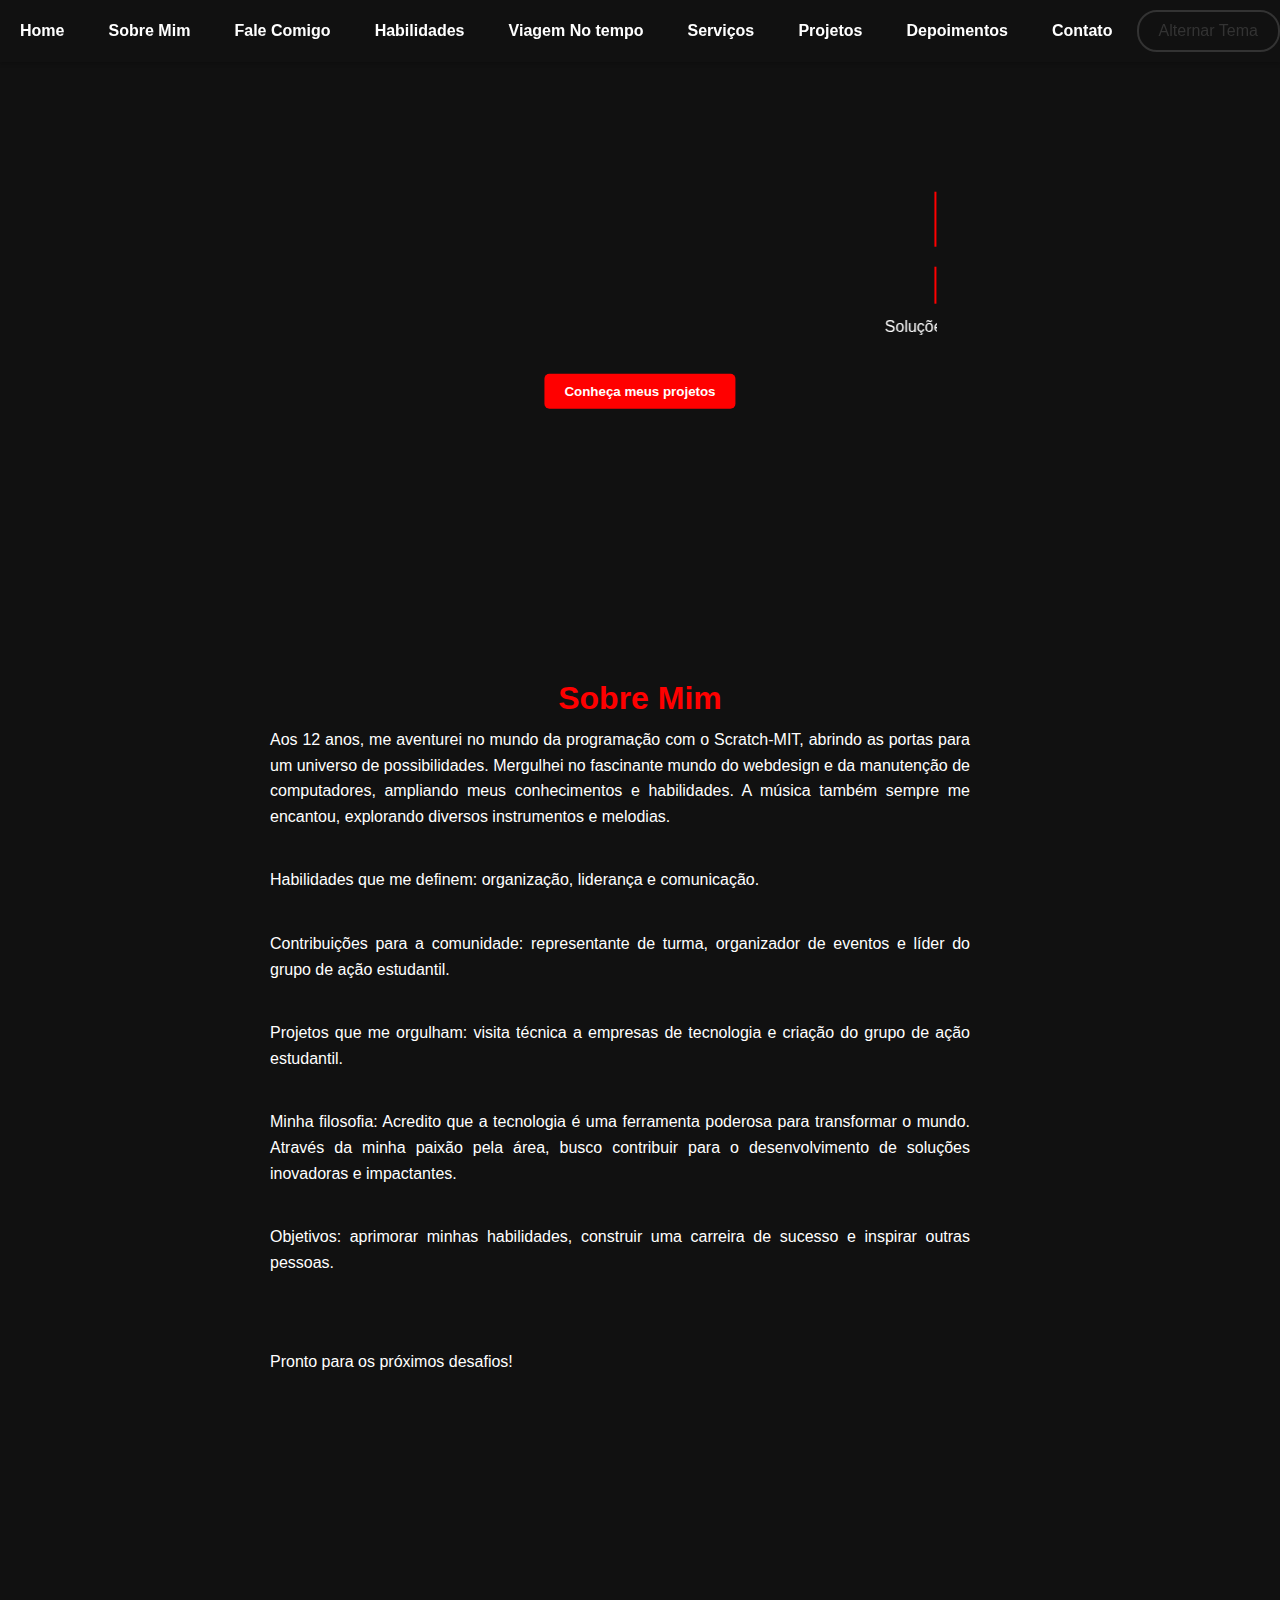
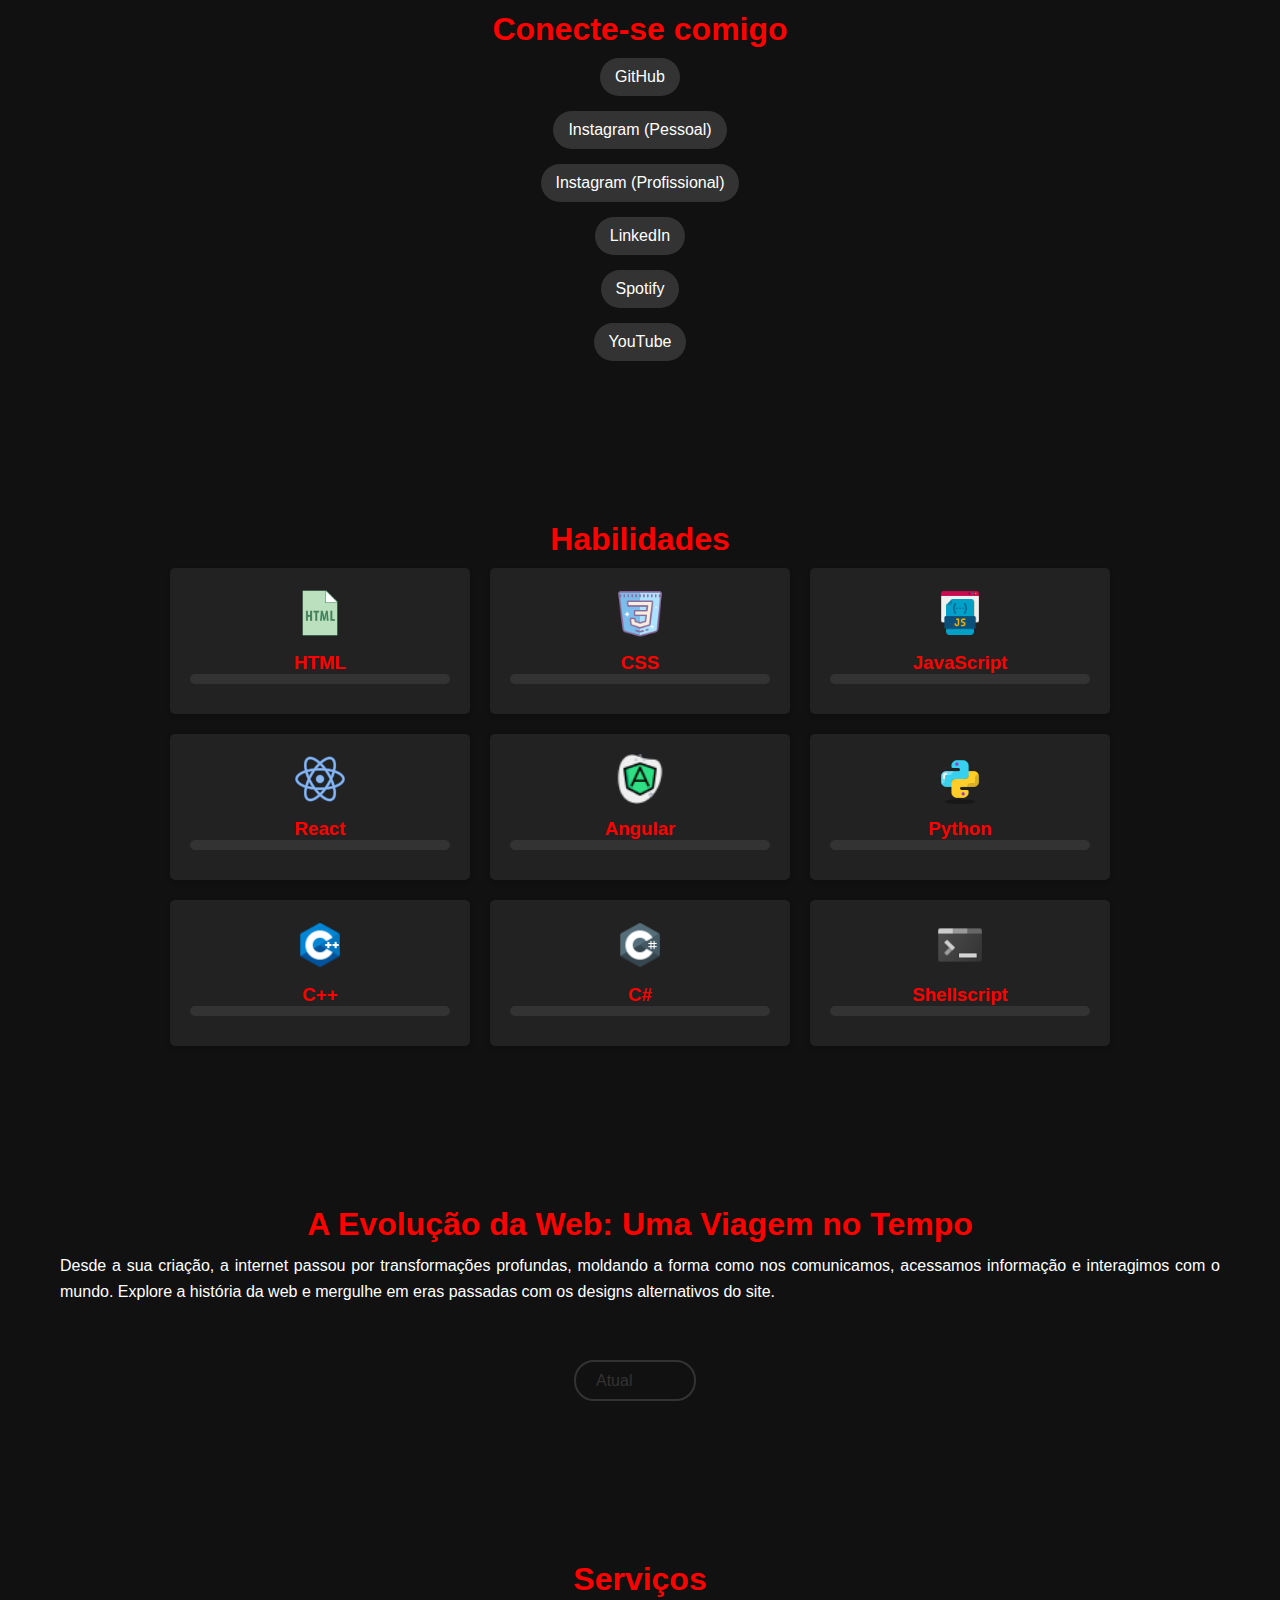
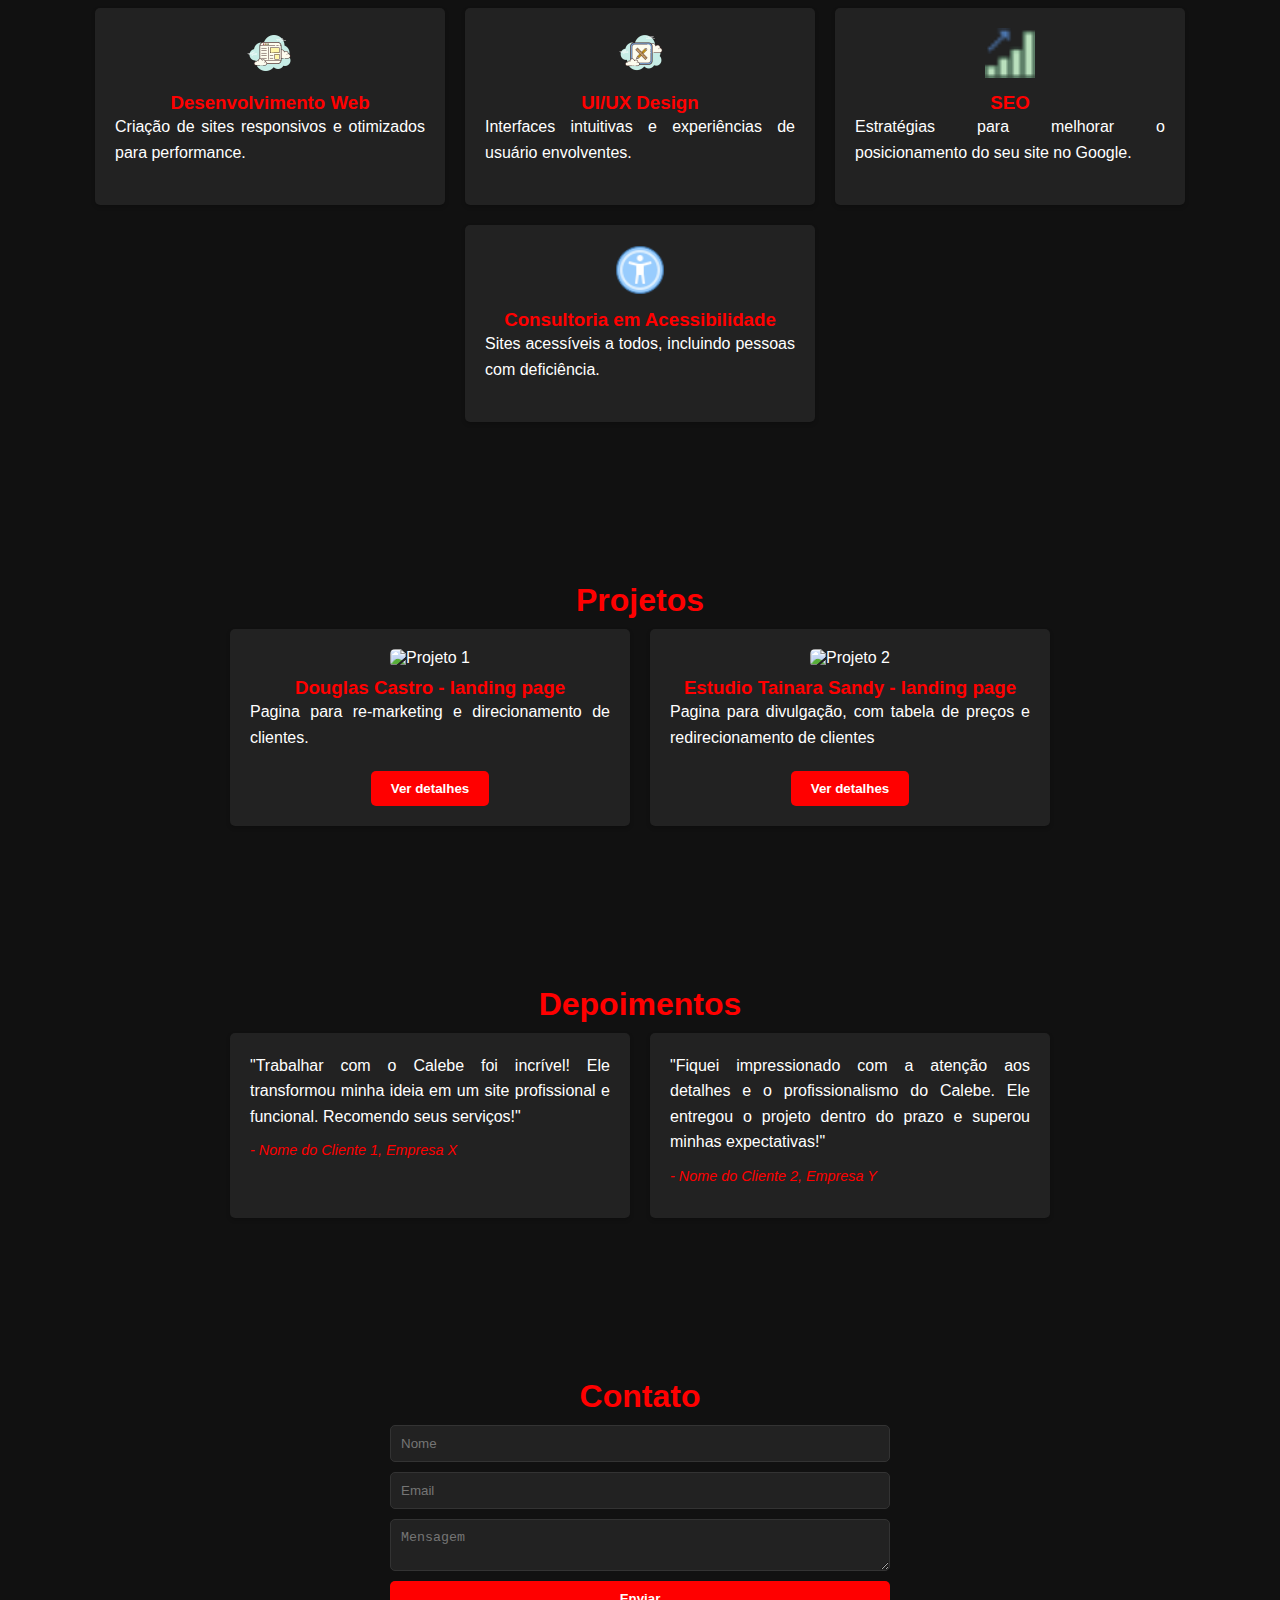
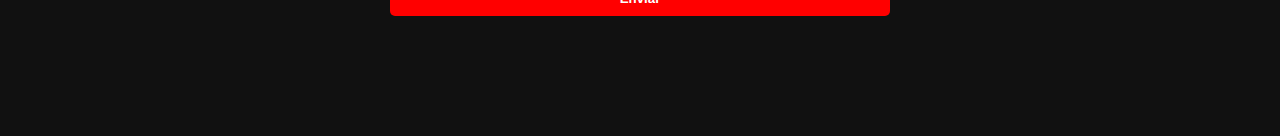
==== commit 9bd37d5d: "Menu de redes sociais" ====
--- a/index.html
+++ b/index.html
@@ -22,6 +22,7 @@
             <nav>
                 <a href="#home">Home</a>
                 <a href="#sobre">Sobre Mim</a>
+                <a href="#redes-sociais">Fale Comigo</a>
                 <a href="#habilidades">Habilidades</a>
                 <a href="#manual">Viagem No tempo</a>
                 <a href="#servicos">Serviços</a> 
@@ -93,15 +94,11 @@
             <a href="https://www.youtube.com/@calebe_original" target="_blank" class="social-button youtube">
               YouTube
             </a>
-            <a href="" target="_blank" class="social-button whatsapp">
-              WhatsApp
-            </a>
-            <a href="" target="_blank" class="social-button tiktok">
-              TikTok
-            </a>
           </div>
         </div>
-      </section>
+    </section>
+
+
 
     <section class="tools">
 
--- a/src/styles/styles.css
+++ b/src/styles/styles.css
@@ -220,7 +220,7 @@
 #redes-sociais {
     text-align: center; /* Centraliza o título e os links */
     width: 100%; 
-    margin: 50px 0; /* Espaçamento superior e inferior da seção */
+    margin: 0, auto; /* Espaçamento superior e inferior da seção */
   }
   
   #redes-sociais .social-container{
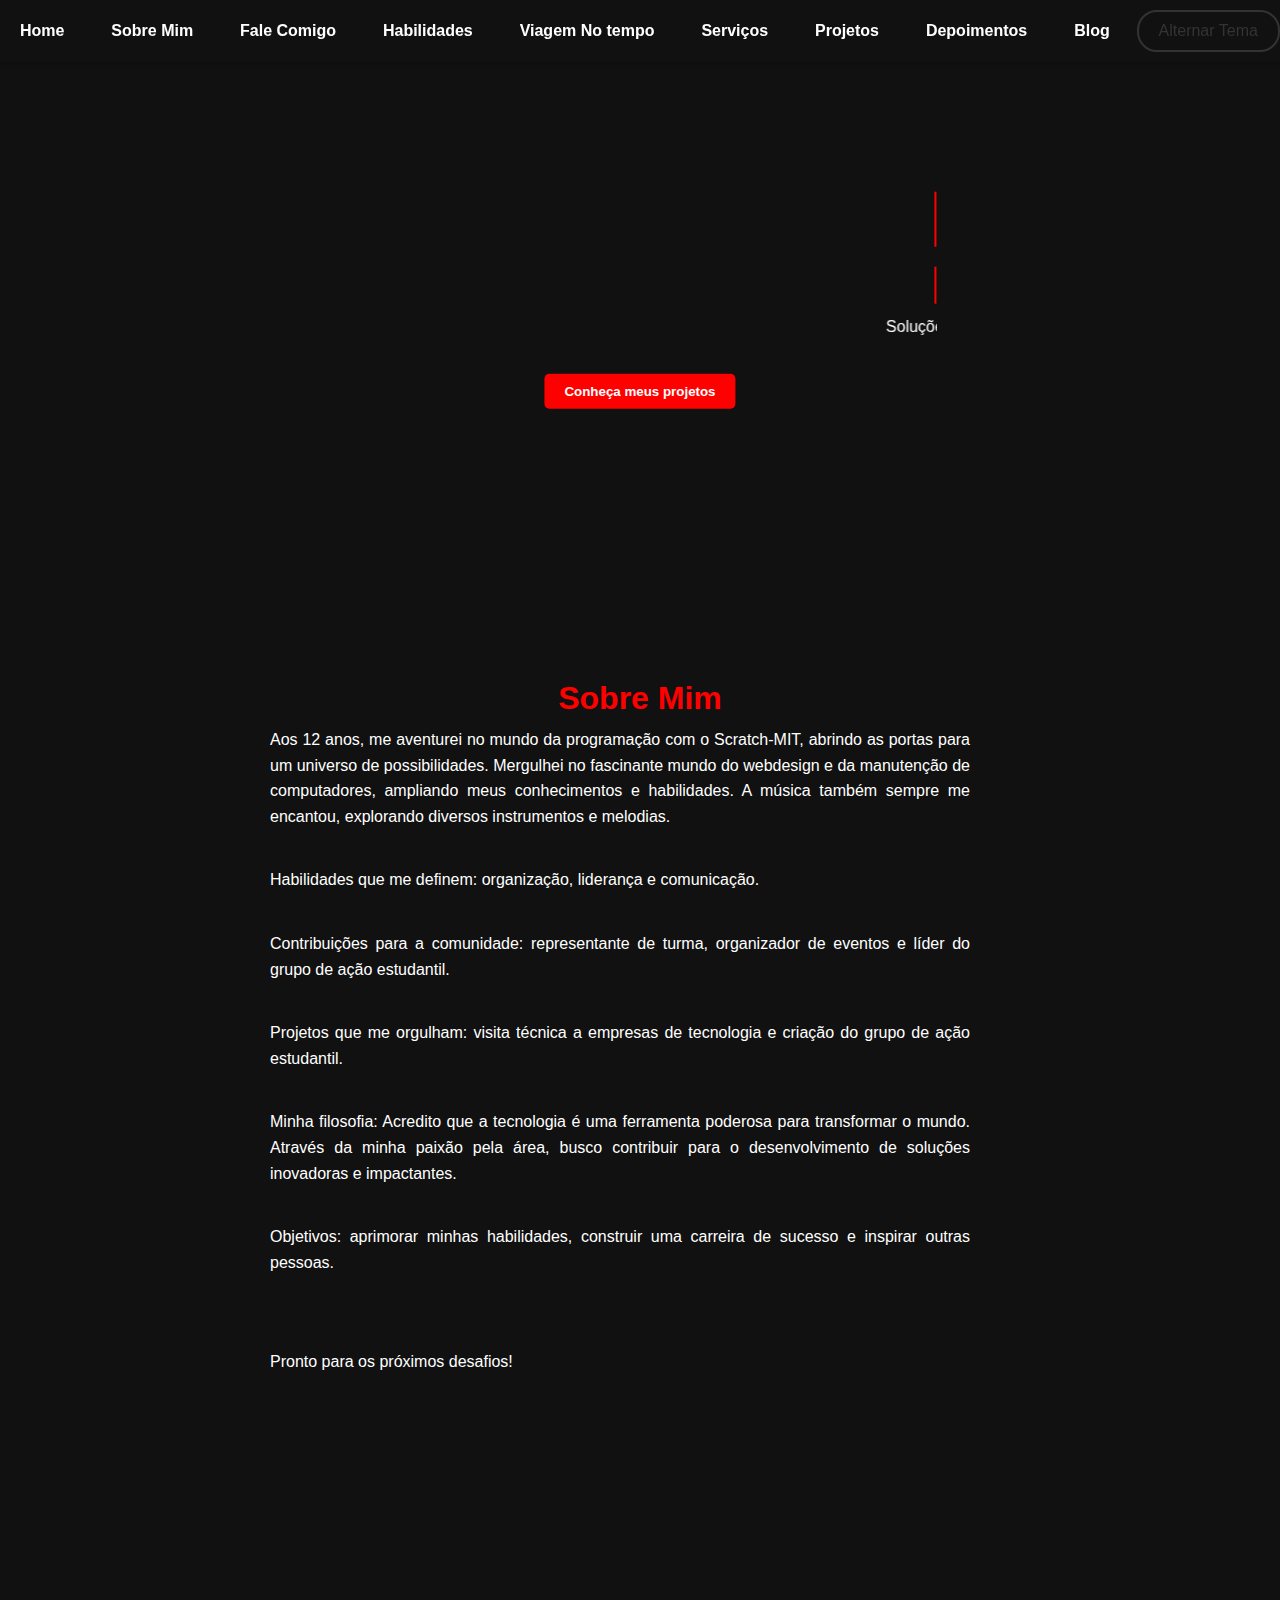
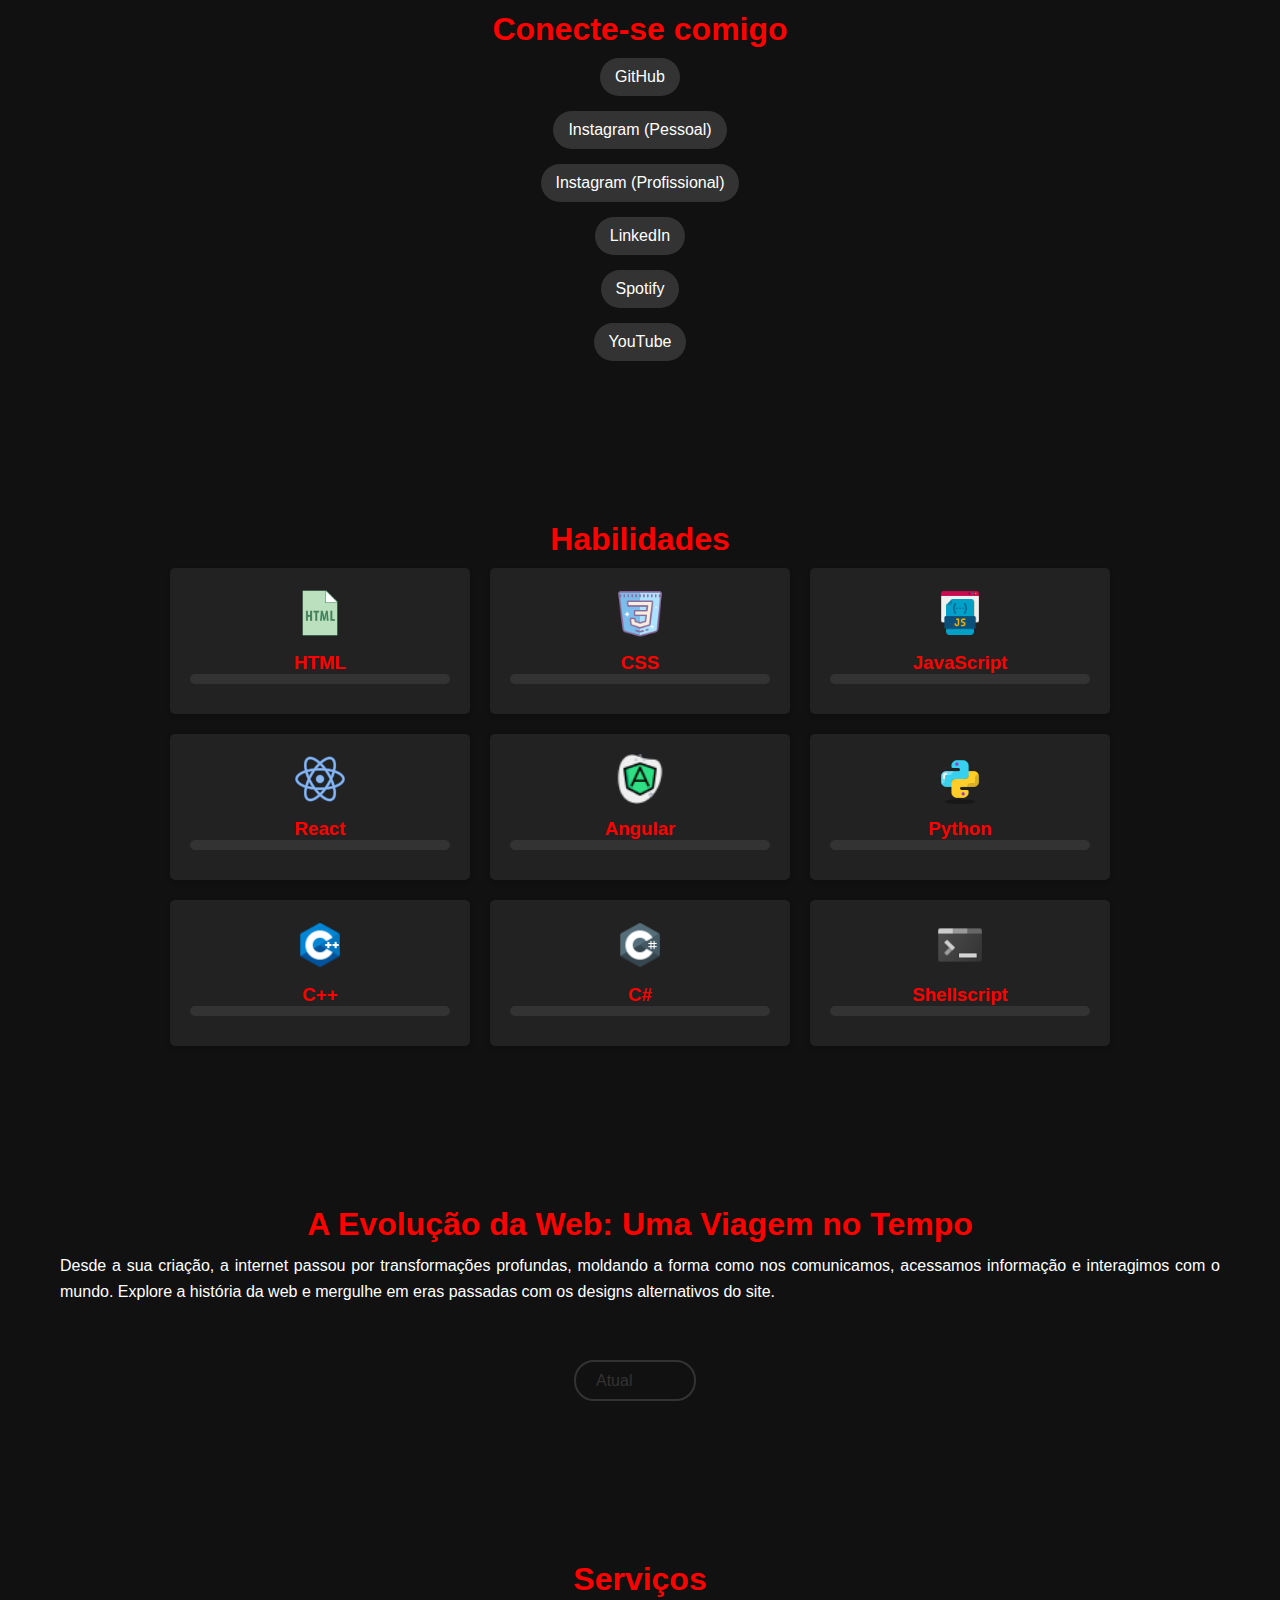
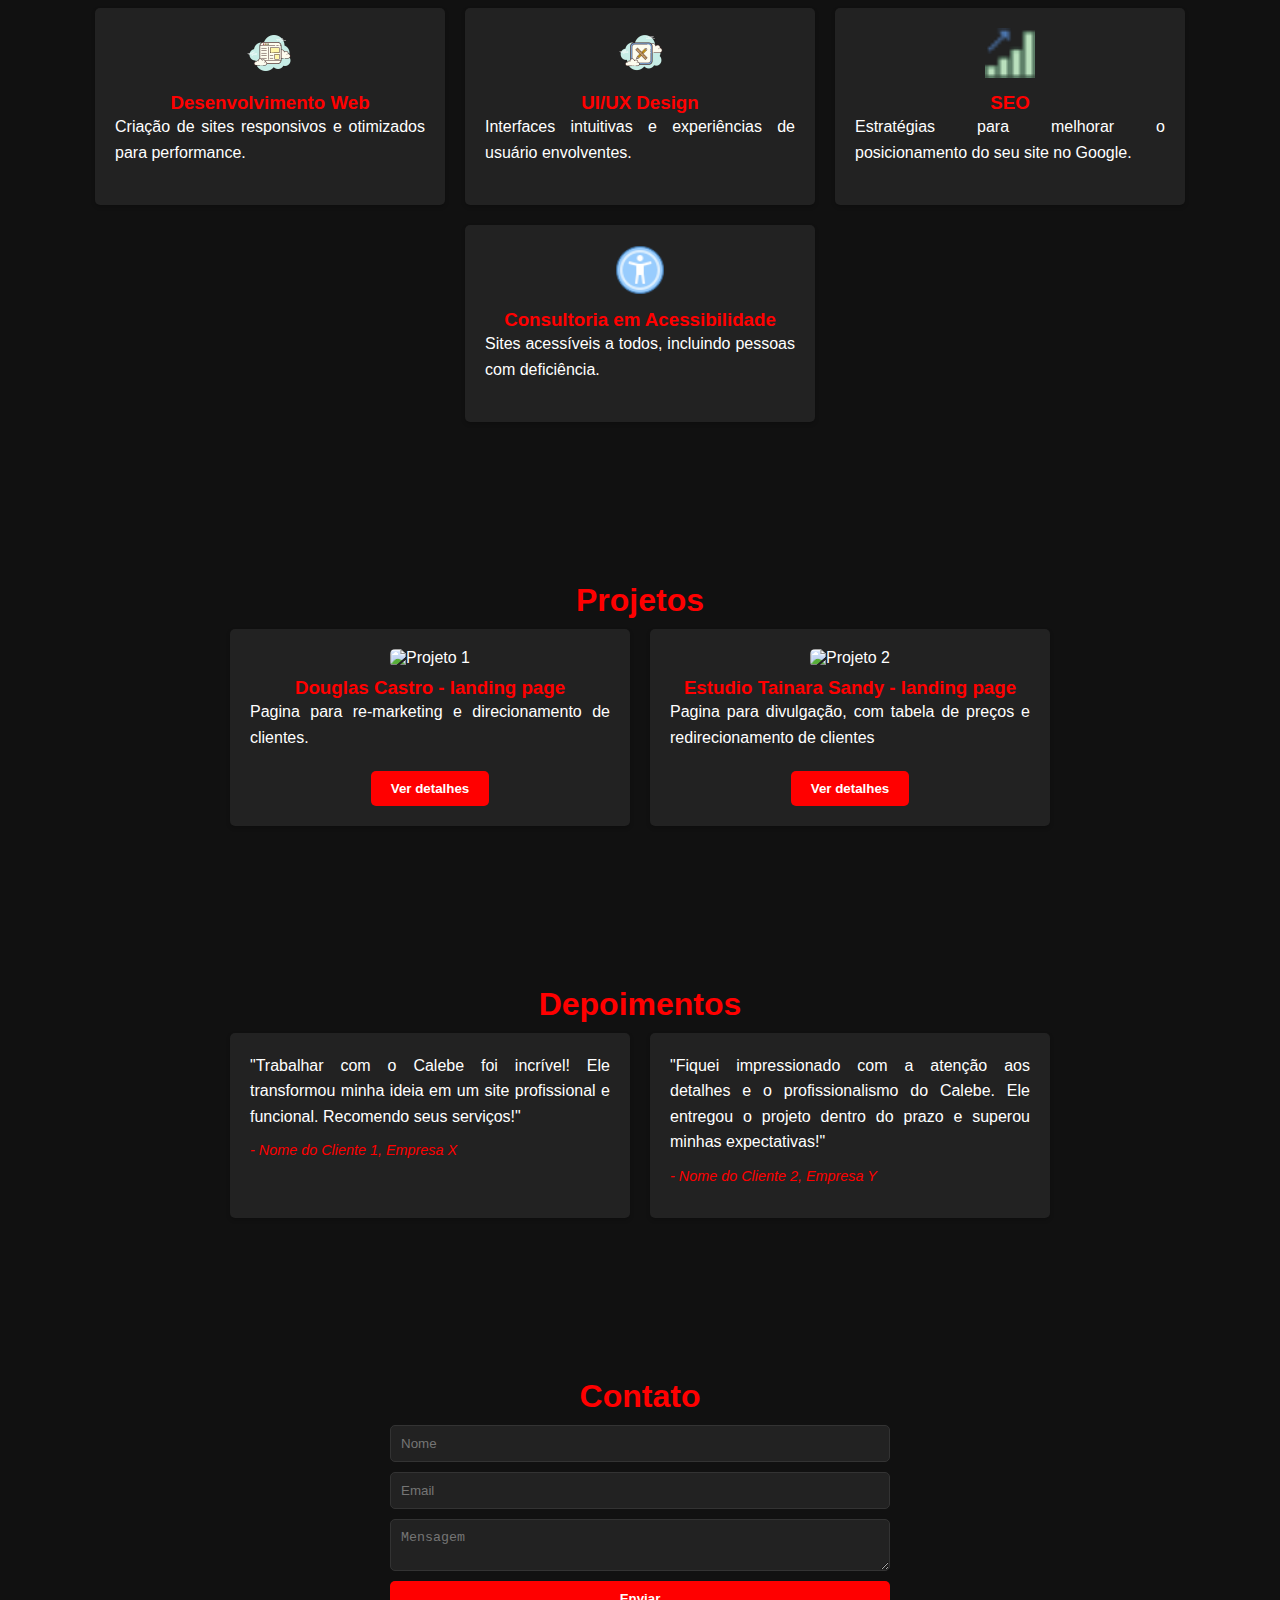
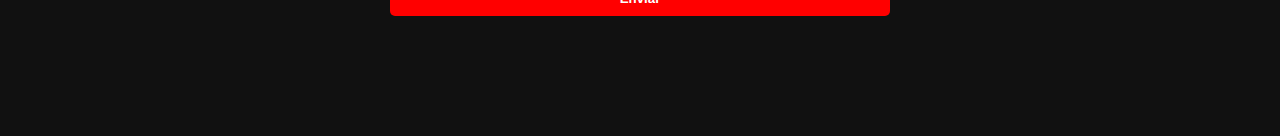
==== commit 022b0283: "Blog adicionado" ====
--- a/index.html
+++ b/index.html
@@ -28,7 +28,7 @@
                 <a href="#servicos">Serviços</a> 
                 <a href="#projetos">Projetos</a>
                 <a href="#depoimentos">Depoimentos</a> 
-                <a href="#contato">Contato</a>
+                <a href="./blog.html">Blog</a>
                 <div class="mode-toggle">
                     <button id="mode-toggle-button" class="rounded-button">Alternar Tema</button>
                 </div>
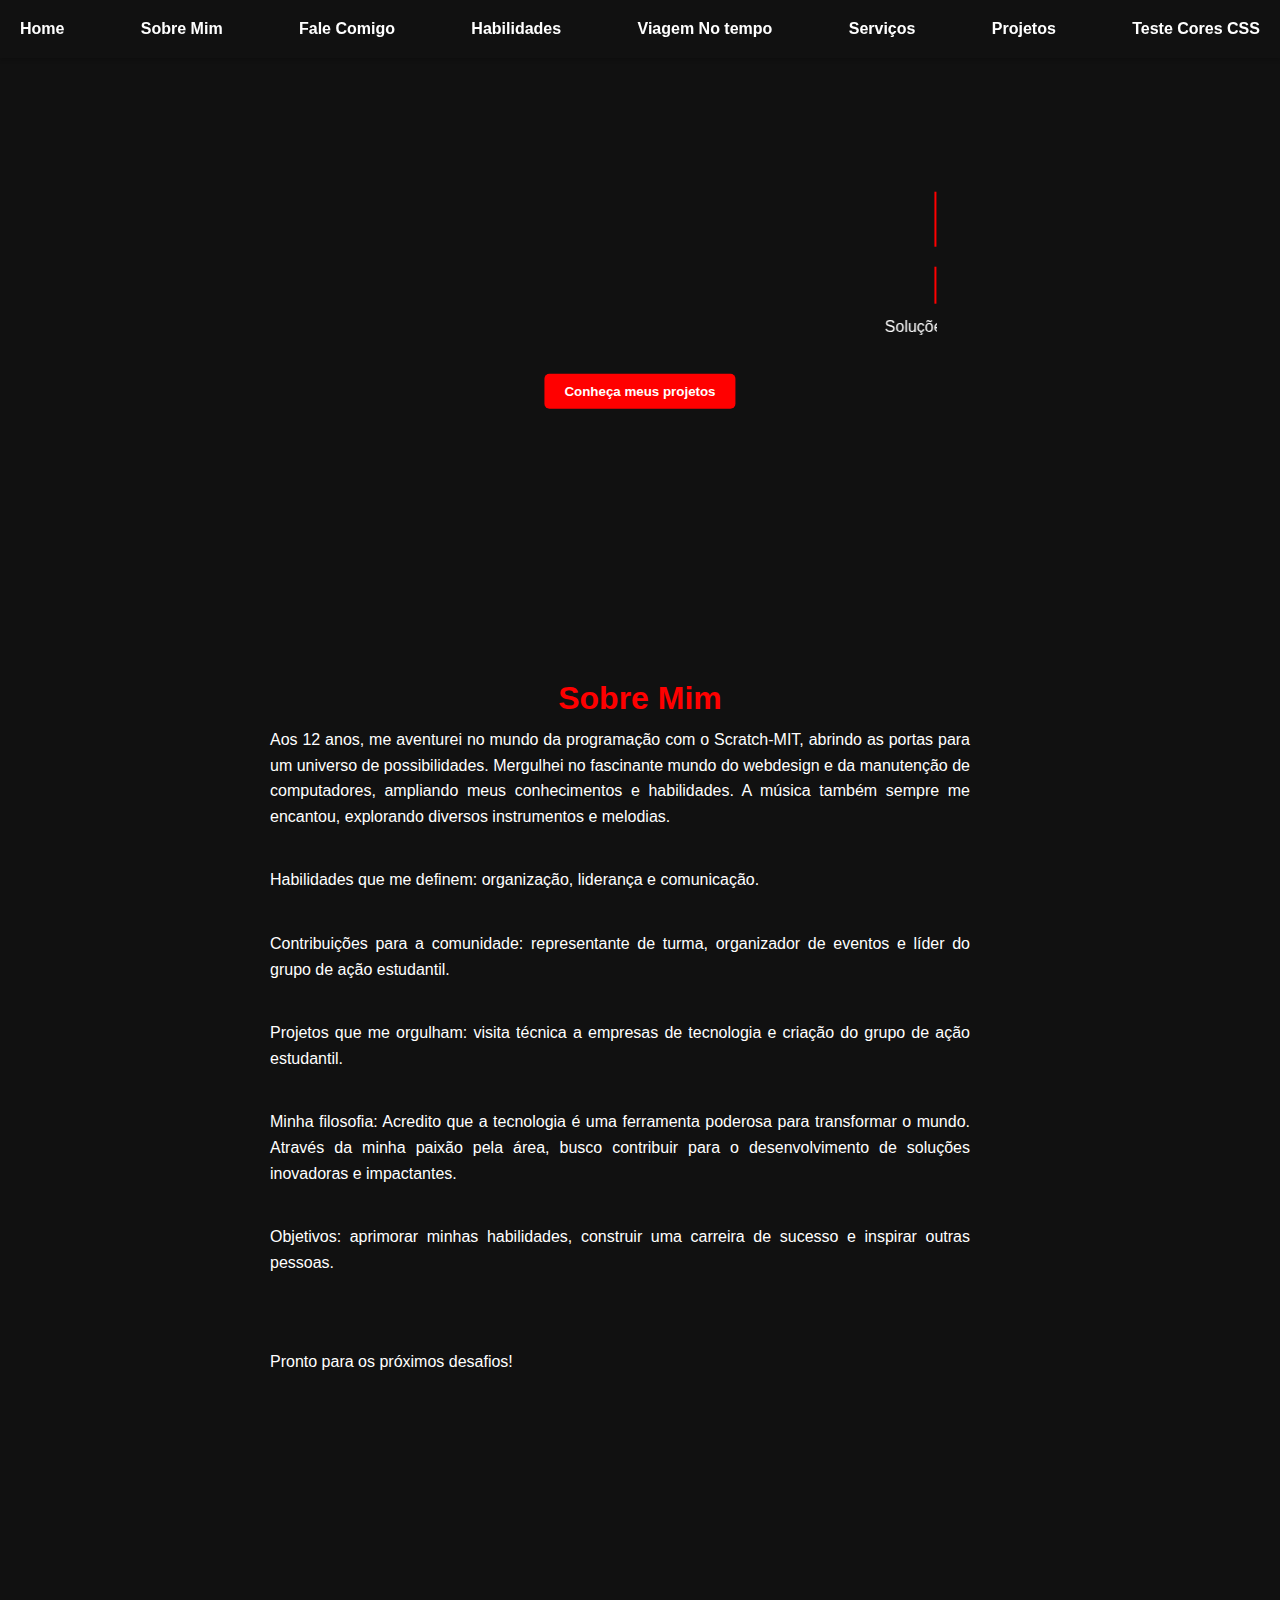
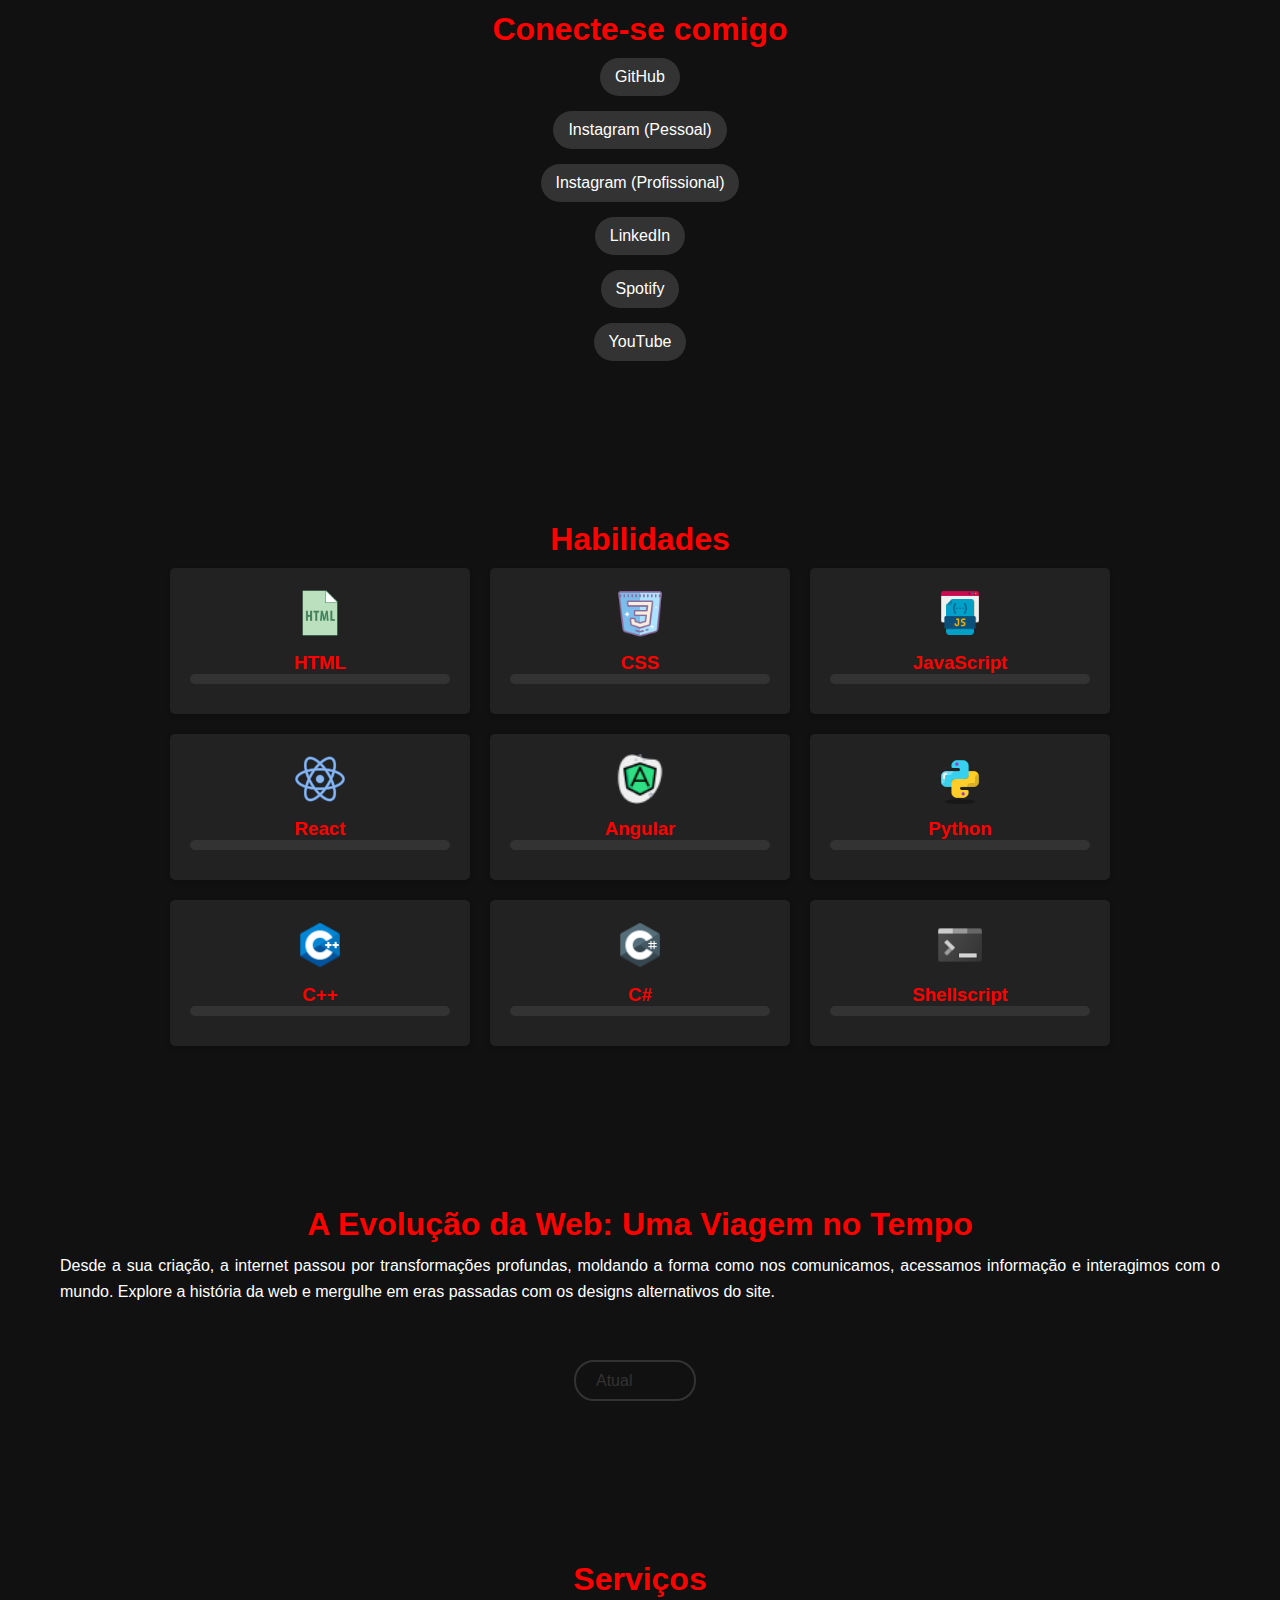
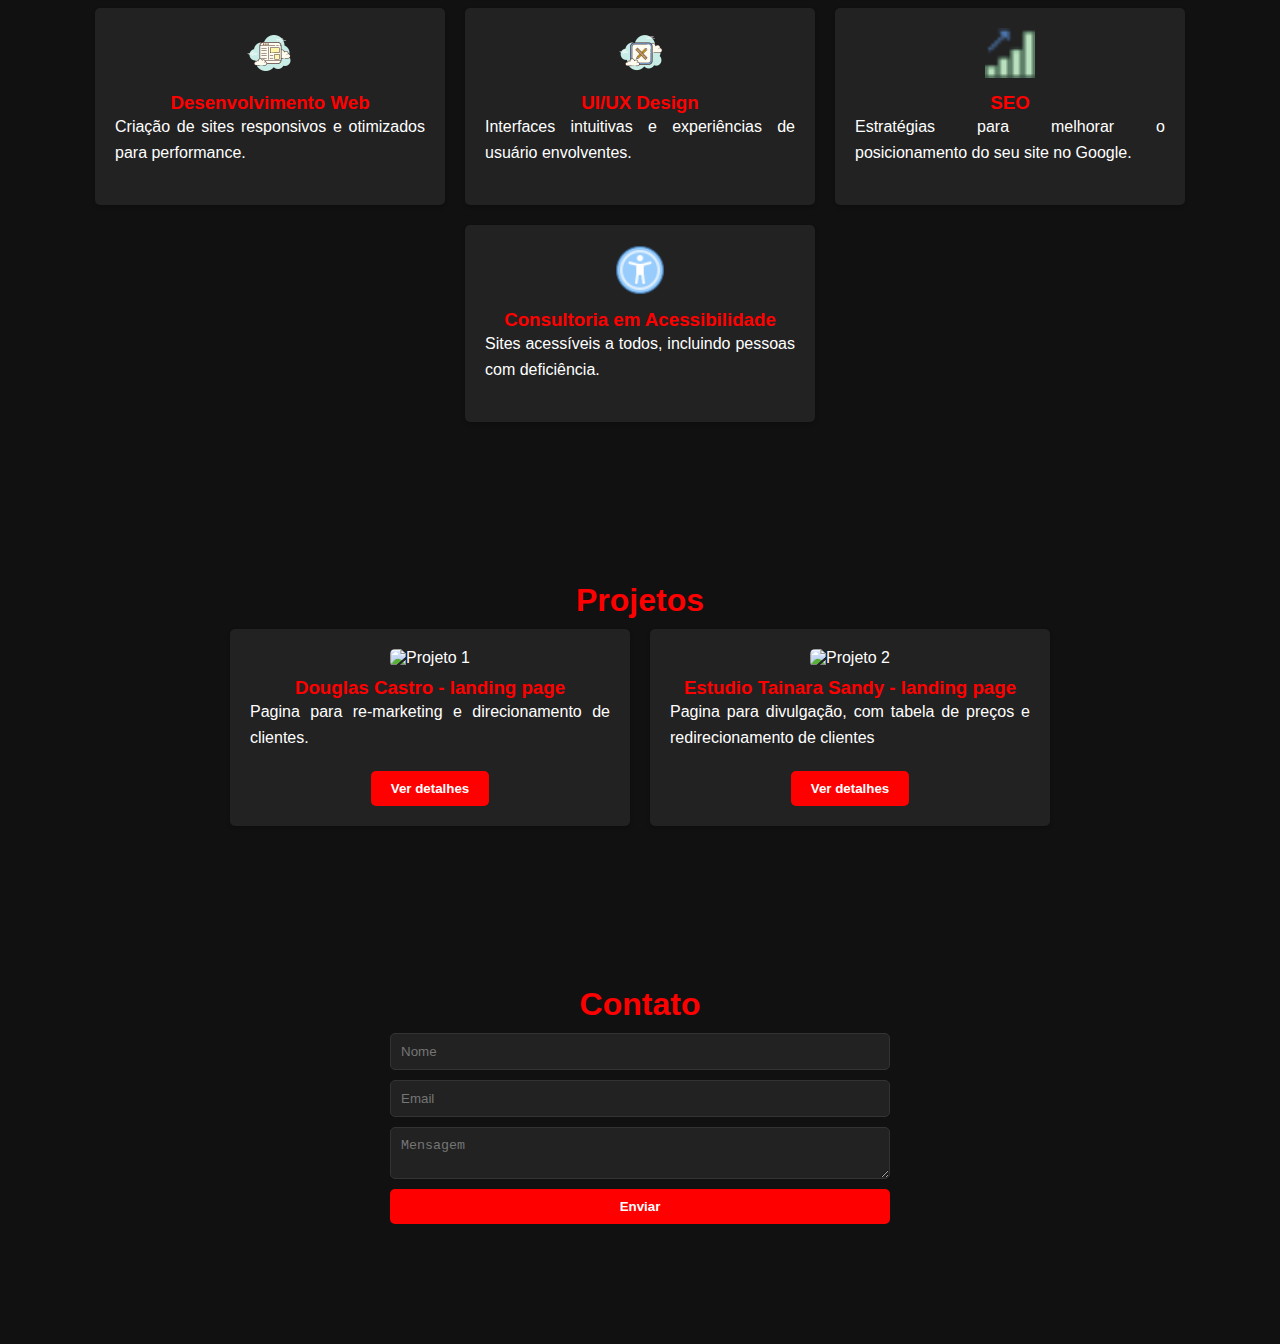
==== commit 037633c2: "Ferramenta para testar cores CSS" ====
--- a/index.html
+++ b/index.html
@@ -6,10 +6,9 @@
     <meta=theme-color content="#111"/>
     <title>Calebe Araujo - Web Designer & Desenvolvedor</title>
     
-    
     <link rel="stylesheet" href="./src/styles/styles.css">
+    <link rel="icon" href="./src/img/logo/Calebe Araujo.png" sizes="16x16" type="image/png">
     <link rel="stylesheet" href="https://cdnjs.cloudflare.com/ajax/libs/animate.css/4.1.1/animate.css" />
-    <link rel="stylesheet" href="" id="theme-style">
     <link rel="stylesheet" href="caminho/para/light-theme.css" id="theme-style">
 
 </head>
@@ -27,12 +26,8 @@
                 <a href="#manual">Viagem No tempo</a>
                 <a href="#servicos">Serviços</a> 
                 <a href="#projetos">Projetos</a>
-                <a href="#depoimentos">Depoimentos</a> 
-                <a href="./blog.html">Blog</a>
-                <div class="mode-toggle">
-                    <button id="mode-toggle-button" class="rounded-button">Alternar Tema</button>
-                </div>
-
+                <!--  <a href="#depoimentos">Depoimentos</a>  -->
+                <a href="./src/pages/testarcores.html">Teste Cores CSS</a>
             </nav>
     </header>
 
@@ -97,8 +92,6 @@
           </div>
         </div>
     </section>
-
-
 
     <section class="tools">
 
@@ -250,7 +243,9 @@
         </div>
     </section>
 
-    <section id="depoimentos" class="section">
+
+                <!--
+        <section id="depoimentos" class="section">
         <div class="container">
             <h2>Depoimentos</h2>
             <div class="testimonials-container"> 
@@ -264,7 +259,10 @@
                 </div>
             </div>
         </div>
-    </section>
+    </section>  
+                -->
+
+
 
     <section id="contato" class="section">
         <div class="container">
@@ -279,9 +277,7 @@
     </section>
 
 
-    <footer>
-        
-    </footer>
+    <footer>    </footer>
     <script src="https://cdnjs.cloudflare.com/ajax/libs/wow/1.1.2/wow.min.js"></script> 
     <script src="./src/scripts/scripts.js"></script>
 </body>
